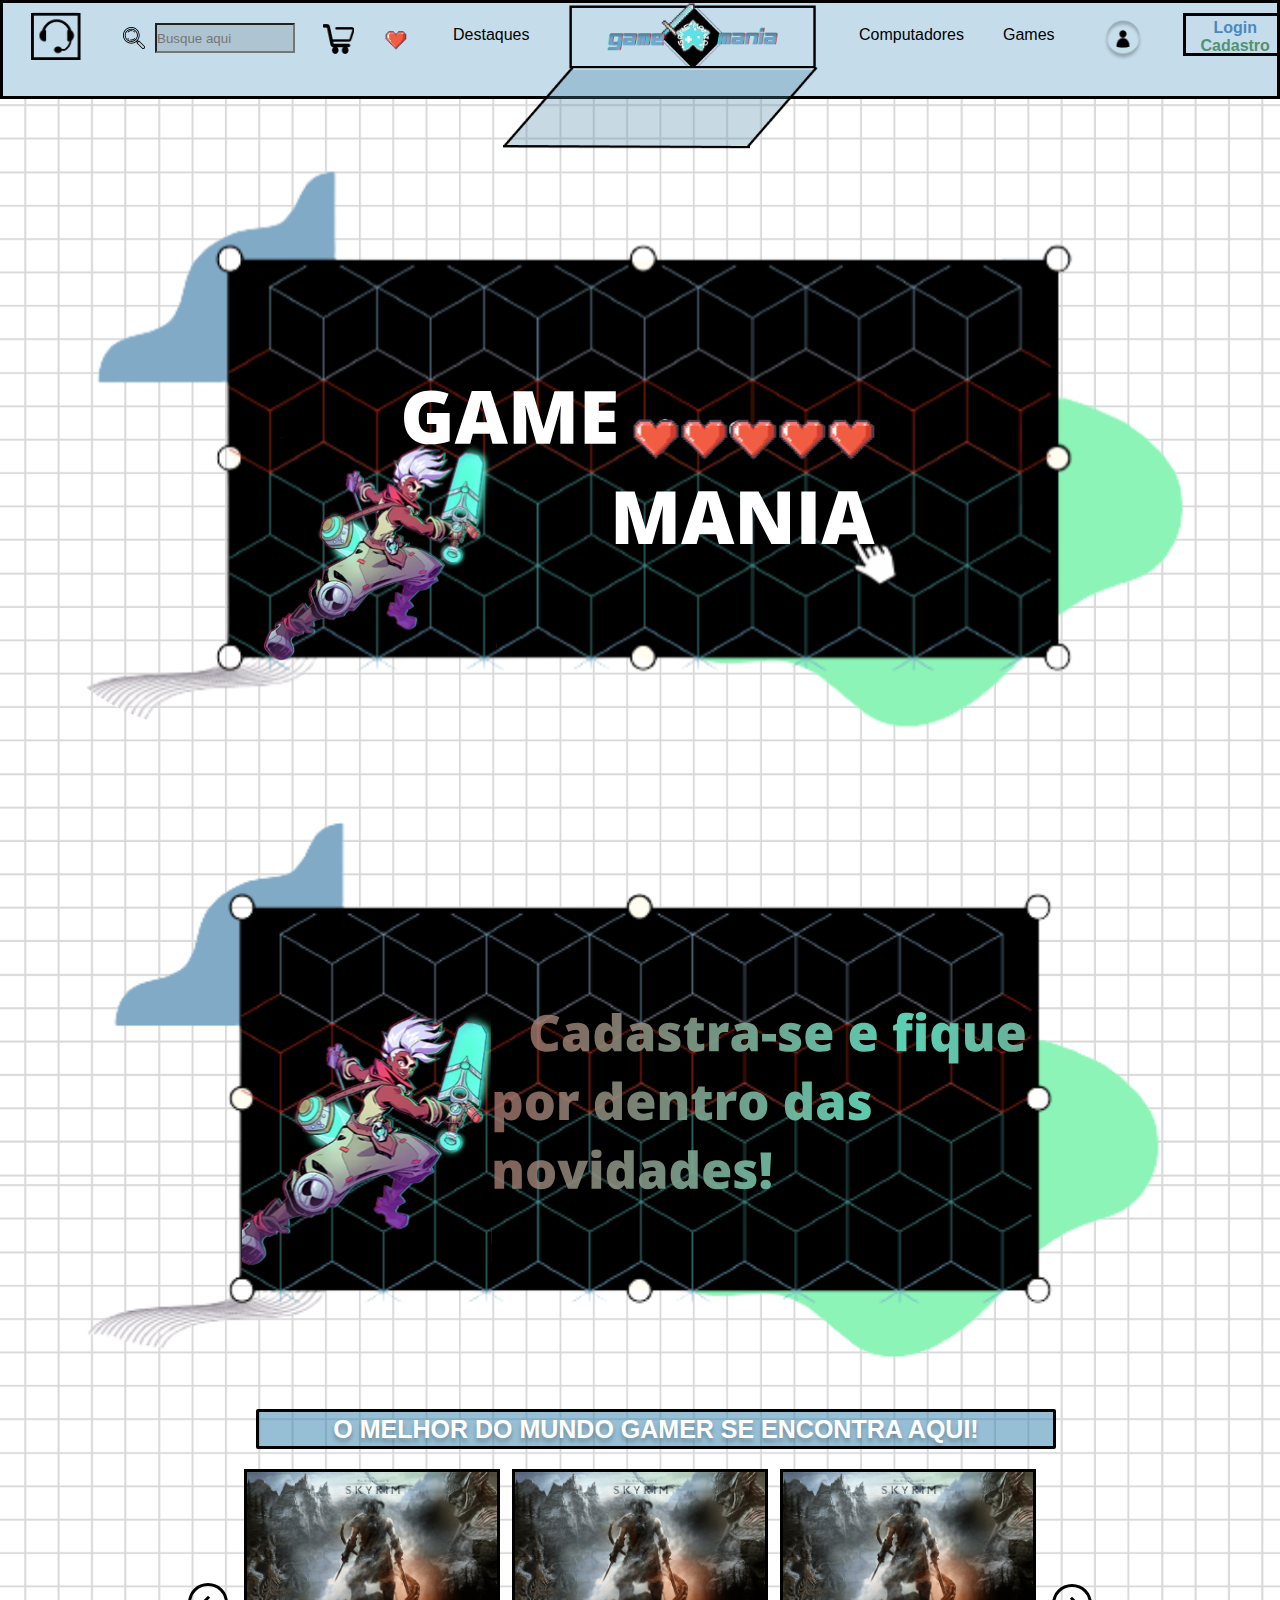
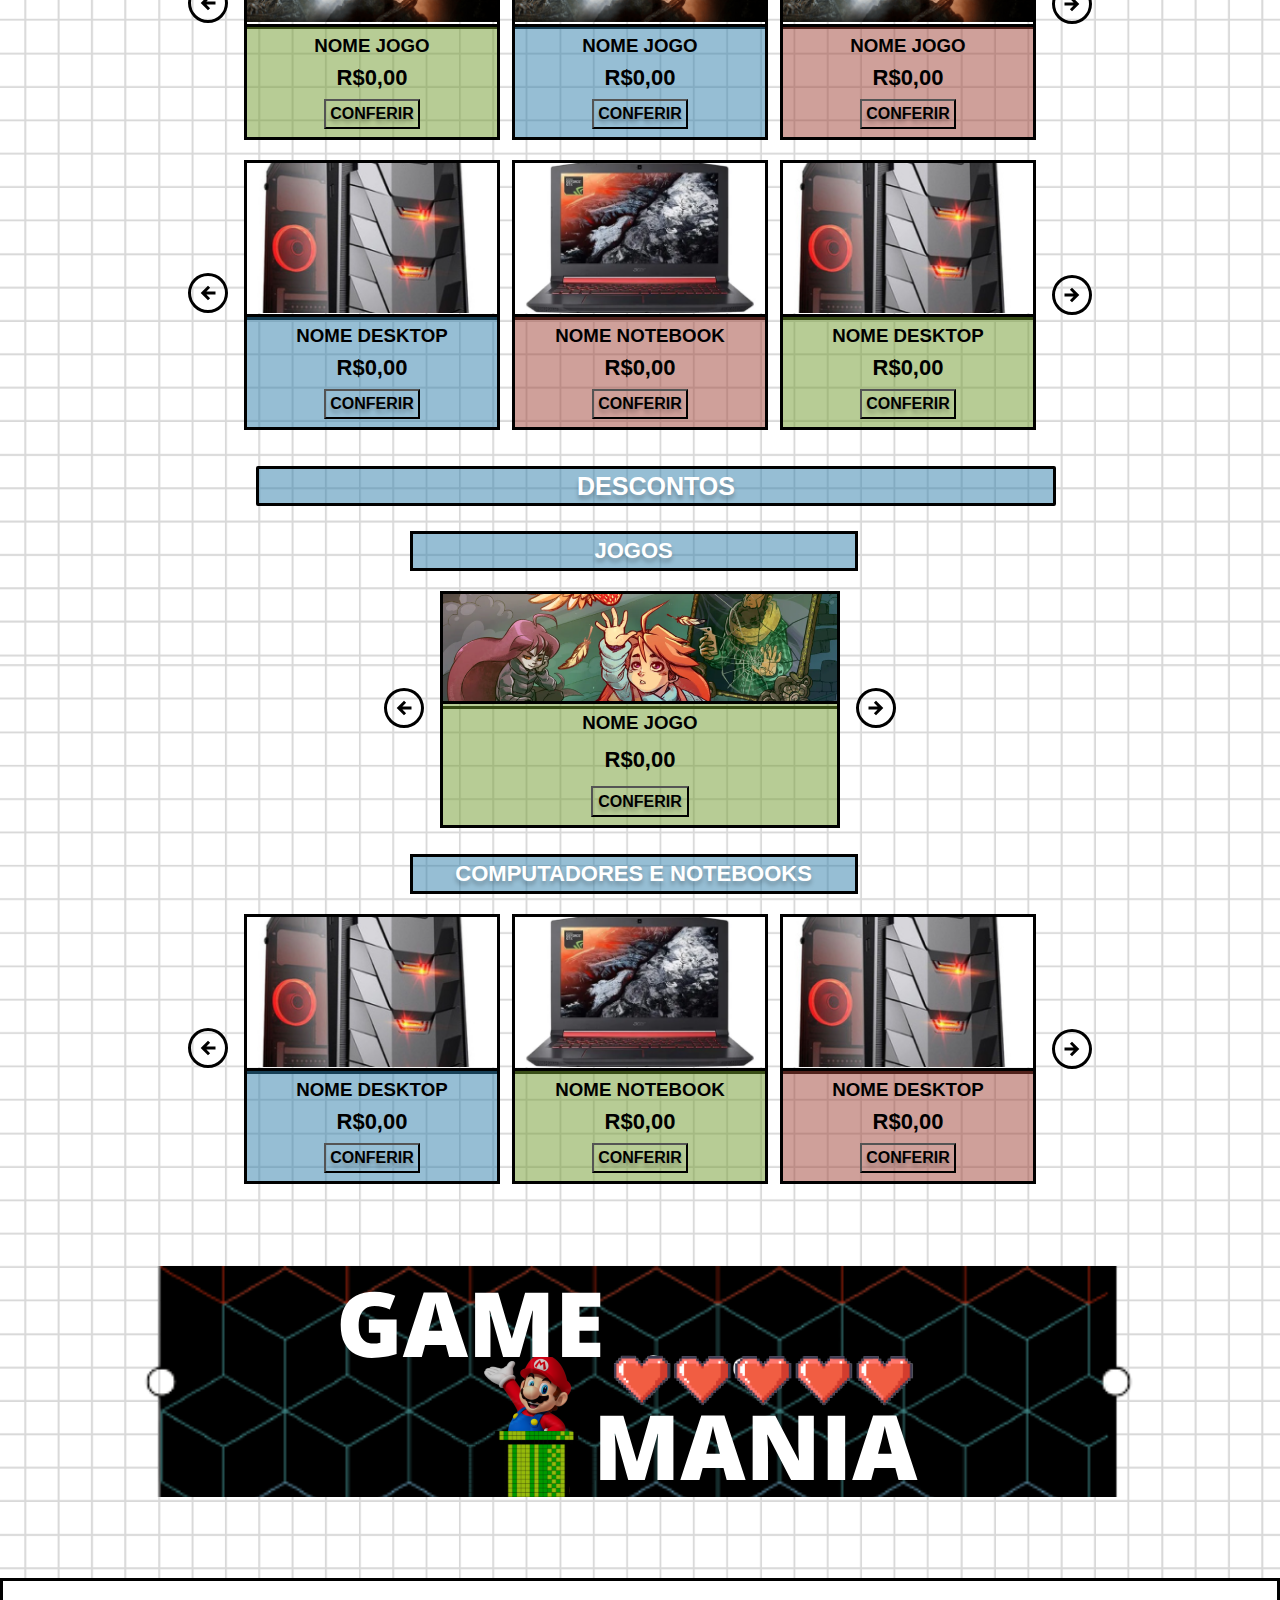
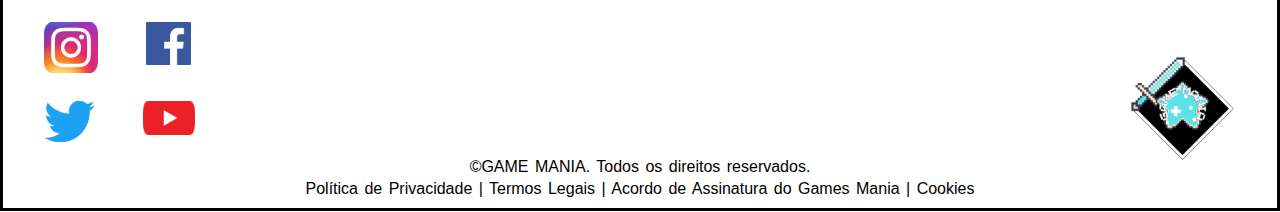
==== index.html @ b3fc3e53 "Update carrossel" ====
<!DOCTYPE html>
<html lang="pt-br">
<head>
    <meta charset="UTF-8">
    <meta name="viewport" content="width=device-width, initial-scale=1">
    <link href="https://cdn.jsdelivr.net/npm/bootstrap@5.2.0/dist/css/bootstrap.min.css" rel="stylesheet" 
    integrity="sha384-gH2yIJqKdNHPEq0n4Mqa/HGKIhSkIHeL5AyhkYV8i59U5AR6csBvApHHNl/vI1Bx" crossorigin="anonymous">
    <link rel="stylesheet" href="style.css">
    <link rel="icon" href="img/logomini.png" type="image/png">
    <title>Game Mania</title>
</head>
<body>

    <!-- Menu Start -->
    <nav class="menu-area">
        <ul class="menu">
            <li class="menu-item" id="menu-item">

                <!--SAC-->
                <a href="#sac"><img src="img/sac.png" alt="ícone do sac" id="sac-img"></a>
                 <!--SAC-->

                 <!-- PESQUISA -->
                 <img src="img/pesquisa.png" alt="Ícone de pesquisa: lupa" id="pesquisa-img">
                 <input type="search" name="pesquisa" placeholder="Busque aqui" id="pesquisa">
                 <!-- PESQUISA -->

                <!-- CARRINHO -->
                <a href="#carrinho"><img src="img/carrinho.png" alt="ícone de carrinho de compras" id="car-img"></a>
                <!-- CARRINHO -->

                <!-- FAVORITOS -->
                <a href="#favoritos"><img src="img/heart.png" alt="ícone de coração" id="fav-img"></a>
                <!-- FAVORITOS -->

                <!-- DESTAQUE -->
                <a href="#destaque" onclick="submenuToggle(0)" class="menu-item" id="destaque" style="right: 0;">Destaques</a>
                <ul class="menu submenu close">
                    <li class="menu-item submenu">
                        <a href="/#" class="menu-link">Mais vendidos</a>
                    </li>
                    <li class="menu-item">
                        <a href="/#" class="menu-link">Promoções</a>
                    </li>
                </ul>
                <!-- DESTAQUE -->

                <!-- LOGO -->
                <img src="img/logo2.png" alt="Logo da Game Mania" id="logo-img">
                <!-- LOGO -->

                <!-- COMPUTADORES -->
                <a href="#computadores" onclick="submenuToggle(1)" class="menu-item" id="computadores" style="right: 0;">Computadores</a>
                <ul class="menu submenu close">
                    <li class="menu-item submenu">
                        <a href="#desktops" class="menu-link">Desktops</a>
                    </li>
                    <li>
                        <a href="/#notebooks" class="menu-link">Notebooks</a>
                    </li>
                </ul>
                <!-- COMPUTADORES -->

                <!-- GAMES -->
                <a href="#games" id="games">Games</a>
                <!-- GAMES -->

                <!-- PERFIL -->
                <a href="#perfil"><img src="img/perfil.png" alt="Ícone do perfil" id="perfil-img"></a>
                <!-- PERFIL -->

                <!-- LOGIN/CADASTRO -->
                <span class="menu-link" id="login-cadastro">
                    <a href="login.html" class="menu-link" style="color: rgb(77, 135, 189); font-weight: bold; ">Login</a>
                    <br>
                    <a href="cadastro.html" class="menu-link" style="color: rgb(82, 145, 113); font-weight: bold;">Cadastro</a>
                </span>
                <!-- LOGIN/CADASTRO -->
            
             </li>
        </ul>
    </nav>
    <!-- Menu Ends -->

    <main>
        <!-- BANNER -->
        <div id="carouselExampleSlidesOnly" class="carousel slide" data-bs-ride="carousel" data-bs-interval="3000">
            <div class="carousel-inner">
              <div class="carousel-item active">
                <picture class="d-block w-100">
                    <source media="(max-width: 535px)" srcset="img/banner-s.svg" type="image/">
                    <source media="(max-width: 900px)" srcset="img/banner-m.svg" type="image/">
                    <img src="img/banner.svg" alt="" id="banner">
                </picture>
              </div>
              <div class="carousel-item">
                <picture class="d-block w-100">
                    <source media="(max-width: 900px)" srcset="img/banner2-m.svg" type="image/">
                    <img src="img/banner2.svg" alt="" id="banner">
                </picture>
              </div>
            </div>
          </div>     
        <!-- BANNER -->


        <!-- SLIDE DE PRODUTOS -->
        
            <!----- SLIDE GAMES ----->
        <section class="produtos">
                <h2 class="slide-produtos">O MELHOR DO MUNDO GAMER SE ENCONTRA AQUI!</h2>
            
            <div class="container-produtos">
                <button class="pre-btn container-produtos-item"><img src="img/arrow_left.svg" alt=""></button>
                
                <div class="card-produtos container-produtos-item">
                    <div class="img-produtos">
                        <img src="img/skyrim-game.png" alt="Capa do jogo skyrim"> 
                    </div>
                    <div class="info-produto" 
                    style="background-color: rgba(112, 154, 43, 0.5);">
                        <h3 class="nome-produto info-produto-item">NOME JOGO</h3>
                        <span class="preco info-produto-item">R$0,00</span>
                        <button class="conferir-btn info-produto-item">CONFERIR</button>
                    </div>
                </div>    
                <div class="card-produtos container-produtos-item">
                    <div class="img-produtos">
                        <img src="img/skyrim-game.png" alt="Capa do jogo skyrim"> 
                    </div>
                    <div class="info-produto" 
                    style="background-color: rgba(46, 125, 170, 0.5);">
                        <h3 class="nome-produto info-produto-item">NOME JOGO</h3>
                        <span class="preco info-produto-item">R$0,00</span>
                        <button class="conferir-btn info-produto-item">CONFERIR</button>
                    </div>
                </div>    
                <div class="card-produtos container-produtos-item">
                    <div class="img-produtos">
                        <img src="img/skyrim-game.png" alt="Capa do jogo skyrim"> 
                    </div>
                    <div class="info-produto" 
                    style="background-color: rgba(159, 66, 53, 0.5);">
                        <h3 class="nome-produto info-produto-item">NOME JOGO</h3>
                        <span class="preco info-produto-item">R$0,00</span>
                        <button class="conferir-btn info-produto-item">CONFERIR</button>
                    </div>
                </div>

                <button class="nxt-btn card-produtos container-produtos-item"><img src="img/arrow_right.svg" alt=""></button>
            </div>
            <!----- FIM SLIDE GAMES ----->


            <!----- SLIDE NOTE/PC ----->
            <div class="container-produtos">
                <button class="pre-btn container-produtos-item"><img src="img/arrow_left.svg" alt=""></button>

                <div class="card-produtos container-produtos-item">
                    <div class="img-produtos">
                        <img src="img/desktop-img.png" alt="Capa de um desktop"> 
                    </div>
                    <div class="info-produto" 
                    style="background-color: rgba(46, 125, 170, 0.5);">
                        <h3 class="nome-produto info-produto-item">NOME DESKTOP</h3>
                        <span class="preco info-produto-item">R$0,00</span>
                        <button class="conferir-btn info-produto-item">CONFERIR</button>
                    </div>
                </div>

                <div class="card-produtos container-produtos-item">
                    <div class="img-produtos">
                        <img src="img/notebook-img.png" alt="Notebook"> 
                    </div>
                    <div class="info-produto" 
                    style="background-color: rgba(159, 66, 53, 0.5);">
                        <h3 class="nome-produto info-produto-item">NOME NOTEBOOK</h3>
                        <span class="preco info-produto-item">R$0,00</span>
                        <button class="conferir-btn info-produto-item">CONFERIR</button>
                    </div>
                </div>

                <div class="card-produtos container-produtos-item">
                    <div class="img-produtos">
                        <img src="img/desktop-img.png" alt="Capa do jogo skyrim"> 
                    </div>
                    <div class="info-produto" 
                    style="background-color: rgba(112, 154, 43, 0.5);">
                        <h3 class="nome-produto info-produto-item">NOME DESKTOP</h3>
                        <span class="preco info-produto-item">R$0,00</span>
                        <button class="conferir-btn info-produto-item">CONFERIR</button>
                    </div>
                </div>

                <button class="nxt-btn card-produtos container-produtos-item"><img src="img/arrow_right.svg" alt=""></button>
            </div>
            <!----- FIM SLIDE NOTE/PC ----->
            
        </section>
        <!-- FIM SLIDE DE PRODUTOS -->


        <!----- SLIDE DESCONTOS ----->
        <BR></BR>
        
        <section class="descontos">
            <h2 class="slide-descontos">DESCONTOS</h2>
            <div class="titulo-desconto">
                <h4>JOGOS</h4>
            </div>
                        
        <!----- SLIDE DESCONTOS JOGOS ----->
            <div class="container-produtos">
                <button class="pre-btn container-produtos-item"><img src="img/arrow_left.svg" alt=""></button>

                <div class="card-produtos container-produtos-item">

                    <div class="img-produtos-descontos">
                        <img src="img/celeste-game.png" alt="Capa do jogo Celeste">
                    </div>

                    <div class="info-produto info-produto-descontos" style="background-color: rgba(112, 154, 43, 0.5);">
                        <h3 class="nome-produto info-produto-item info-produto-descontos">NOME JOGO</h3>
                        <span class="preco info-produto-item info-produto-descontos">R$0,00</span>
                        <button class="conferir-btn info-produto-item info-produto-descontos">CONFERIR</button>
                    </div>
                </div>
                <button class="nxt-btn container-produtos-item"><img src="img/arrow_right.svg" alt=""></button>
                </div>
        <!----- SLIDE DESCONTOS JOGOS ----->

        <!----- SLIDE DESCONTOS NOTE/PC----->
        <div class="titulo-desconto titulo-desconto-pc">
            <h4>COMPUTADORES E NOTEBOOKS</h4>
        </div>
                <div class="container-produtos">
                    <button class="pre-btn container-produtos-item"><img src="img/arrow_left.svg" alt=""></button>
                    
                    <div class="card-produtos container-produtos-item">
                        <div class="img-produtos">
                            <img src="img/desktop-img.png" alt="Capa de um desktop"> 
                        </div>
                        <div class="info-produto" 
                        style="background-color: rgba(46, 125, 170, 0.5);">
                            <h3 class="nome-produto info-produto-item">NOME DESKTOP</h3>
                            <span class="preco info-produto-item">R$0,00</span>
                            <button class="conferir-btn info-produto-item">CONFERIR</button>
                        </div>
                    </div>
    
                    <div class="card-produtos container-produtos-item">
                        <div class="img-produtos">
                            <img src="img/notebook-img.png" alt="Notebook"> 
                        </div>
                        <div class="info-produto" 
                        style="background-color: rgba(112, 154, 43, 0.5);">
                            <h3 class="nome-produto info-produto-item">NOME NOTEBOOK</h3>
                            <span class="preco info-produto-item">R$0,00</span>
                            <button class="conferir-btn info-produto-item">CONFERIR</button>
                        </div>
                    </div>
    
                    <div class="card-produtos container-produtos-item">
                        <div class="img-produtos">
                            <img src="img/desktop-img.png" alt="Capa do jogo skyrim"> 
                        </div>
                        <div class="info-produto" 
                        style="background-color: rgba(159, 66, 53, 0.5);">
                            <h3 class="nome-produto info-produto-item">NOME DESKTOP</h3>
                            <span class="preco info-produto-item">R$0,00</span>
                            <button class="conferir-btn info-produto-item">CONFERIR</button>
                        </div>
                    </div>
    
                    <button class="nxt-btn card-produtos container-produtos-item"><img src="img/arrow_right.svg" alt=""></button>
                </div>
        <!----- SLIDE DESCONTOS NOTE/PC----->
        </section>
        <!----- FIM SLIDE DESCONTOS ----->


    <!----- BANNER RODAPE ----->
        <div class="banner-rodape">
            <picture>
                <source media="(max-width: 535px)" srcset="img/banner-rodape-s.svg" type="image/">
                <source media="(max-width: 900px)" srcset="img/banner-rodape-m.svg" type="image/">
                <img src="img/banner-rodape.svg" alt="banner game mania">
            </picture>
        </div>
    <!----- FIM BANNER RODAPE ----->    
       
    <footer>
        <div class="icons-rodape">
            <a href="#"><img src="img/instagram-icon.svg" alt="logo instagram"></a>
            <a href="" id="icons-rodape-right"><img src="img/facebook-icon.svg" alt="logo twitter"></a>
        </div>

        <div class="icons-rodape">
            <a href="#"><img src="img/twitter-icon.svg" alt="logo instagram"></a>
            <a href="#" id="icons-rodape-right"><img src="img/youtube-icon.svg" alt="logo twitter"></a>
        </div>

        <div class="info-rodape-1">
                <p>©GAME MANIA. Todos os direitos reservados.</p>
        </div>

        <div class="info-rodape-2">
            <p>Política de Privacidade | Termos Legais  | Acordo de Assinatura do Games Mania | Cookies</p>
        </div>

        <div class="img-rodape">
            <img src="img/game-mania-icon.svg" alt="Logo da game mania" id="logo-game-mania">
        </div>
    </footer>

    </main>

    <script src="https://cdn.jsdelivr.net/npm/bootstrap@5.2.0/dist/js/bootstrap.bundle.min.js" 
    integrity="sha384-A3rJD856KowSb7dwlZdYEkO39Gagi7vIsF0jrRAoQmDKKtQBHUuLZ9AsSv4jD4Xa" crossorigin="anonymous"></script>
    <script src="index.js"></script>
</body>
</html>
---- style.css ----
*{
    margin: 0;
    padding: 0;
    box-sizing: border-box;
    list-style: none;
    text-decoration: none !important;
    font-family: Poppins, sans-serif !important;
    background-size: auto;  
}

body{
    margin-bottom: 1px;
}

/* MENU */

.menu-item{
    position: relative; /* posicionamento dos elementos relativos a cada submenu */
}

.menu-item > .submenu.close {
    display: none; /* submenu fechado */
}

.menu-item > .submenu.open {
    display: flex; /* submenu aberto */
    position: absolute; /* posiciona o menu aberto abaixo do item de menu relativo a ele */
}

.menu-area{
    border-style: solid;
    height: 11vh;
    background-color: rgba(197, 221, 235, 1);
}

/* SUBMENU */
.submenu{
    position: relative;
    display: flex;
    flex-direction: column;
    background-color: red;
}
/* FIM SUBMENU */


/* MENU */
#sac-img{
    position: absolute;
    width: 50px;
    height: 48px;
    left: 28px;
    top: 9px;
}

#pesquisa-img{
    position: absolute;
    width: 22px;
    height: 22px;
    left: 120px;
    top: 24px;
}

#pesquisa{
    position: absolute;
    width: 140px;
    height: 30px;
    left: 152px;
    top: 20px;
    background-color: rgba(0, 0, 0, 0.11);
}

#car-img{
    position: absolute;
    width: 31px;
    height: 36px;
    left: 320px;
    top: 18px;
}

#fav-img{
    position: absolute;
    width: 24px;
    height: 26px;
    left: 380px;
    top: 24px;
}

#destaque{
    position: absolute;
    width: 133px;
    height: 52px;
    left: 450px;
    top: 22px;

    font-family: 'Inter';
    font-style: normal;
    font-weight: 400;
    font-size: 16px;
    line-height: 19px;
    color: #000000;
}

#computadores{
    position: absolute;
    width: 148px;
    height: 51px;
    left: 856px;
    top: 22px;
    
    font-family: 'Inter';
    font-style: normal;
    font-weight: 400;
    font-size: 16px;
    line-height: 19px;
    color: #000000;
}

#games{
    position: absolute;
    width: 138.41px;
    height: 51px;
    left: 1000px;
    top: 22px;

    font-family: 'Inter';
    font-style: normal;
    font-weight: 400;
    font-size: 16px;
    line-height: 19px;
    color: #000000;
}

#logo-img{
    position: absolute;
    width: 315px;
    height: auto;
    left: 500px;
    top: -3px;
}

#perfil-img{
    position: absolute;
    width: 43px;
    height: 46px;
    left: 1100px;
    top: 12px;
}

#login-cadastro{
    position: absolute;
    width: 104.41px;
    height: 39px;
    left: 1180px;
    top: 10px;

    border-style: solid;
    padding-bottom: 2.7%;
    padding-top: 0.2%;

    font-family: 'Inter';
    font-style: normal;
    font-weight: 400;
    font-size: 16px;
    line-height: 18px;
    text-align: center;
}

.menu-link{
    color: black;
}
/* MENU */


main {
    background-image: url(img/backgroundPagina.png);
}

/* BANNER */
#banner{
    margin-top: 4%;
    height: 600px;
    width: 100%;
}
/* BANNER */

/* SLIDE DE PRODUTOS TÍTULO */
h2{
    background-color: rgba(46, 125, 170, 0.5);
    text-align: center;
    font-family: sans-serif;
    font-weight: 700;
    font-size: 25px;
    line-height: 34px;
    color: #FFFFFF;
    text-shadow: 0px 4px 4px rgba(0, 0, 0, 0.25);
    border-style: solid;
    border-color: #000000;
    border-radius: 2px;
    width: 800px;
    margin-left: 20%;
}
/* SLIDE DE PRODUTOS TÍTULO */

/* SLIDE DE PRODUTOS */

.preco{
    font-weight: bold;
    font-size: 22px;
}

.container-produtos{
    max-width: 1000px;
    display: flex;
    justify-content: center;
    align-items: center;
    margin: 0 auto;
    margin-top: 20px;
    flex-direction: row;
}

.card-produtos{
    background-color: transparent;
    display: flex;
    justify-content: center;
    flex-direction: column;
}

.img-produtos{
    margin-bottom: -2.3%;
    border-style: solid;
    border-color: #000000;
}

.img-produtos img{
    width:250px;
    height:150px;
    position: relative;
}

.container-produtos-item + .container-produtos-item{
    margin-left: 12px;
}

.info-produto{
    padding: .5rem;
    text-align: center;
    display: flex;
    justify-content: space-around;
    flex-direction: column;
    box-sizing: border-box;
    border-style: solid;
    border-color: #000000;
}

.info-produto-item + .info-produto-item{
    margin-top: 8px;
}

.conferir-btn{
    width: fit-content;
    align-self: center;
    padding: 4px;
}

.nxt-btn , .pre-btn{
    border: none;
    background-color: transparent;
    cursor: pointer;
}

.conferir-btn{
    border-color: #000000;
    cursor: pointer;
    background-color: transparent;
    text-shadow: 0px 4px 4px rgba(0, 0, 0, 0.25);
    font-size: 16px;
    font-weight: bold;
}
/* SLIDE DE PRODUTOS */


/* SLIDE DE DESCONTOS*/

h4{
    font-family: sans-serif;
    text-shadow: 0px 4px 4px rgb(0 0 0 / 25%);
    font-size: 22px;
    font-weight: bold;
    text-align: center;
}

.titulo-desconto{
    margin-top: 2%;
    margin-left: 32%;
    text-align: center;
    width: 35%;
    font-family: sans-serif;
    font-size: 22px;
    line-height: 34px;
    color: #FFFFFF;
    text-shadow: 0px 4px 4px rgb(0 0 0 / 25%);
    background-color: rgba(46, 125, 170, 0.5);
    border-style: solid;
    border-color: #000000;
}

.titulo-desconto-pc{
    margin-left: 32%;
}

.info-produto-item + .info-produto-descontos{
    padding: 0.3rem;
    text-align: center;
    display: flex;
    justify-content: space-around;
    flex-direction: column;
}

.img-produtos-descontos{
    margin-bottom: -2%;
    border-style: solid;
    border-color: #000000;
}
/* SLIDE DE DESCONTOS */

/* BANNER RODAPE */
.banner-rodape{
    display: flex;
    justify-content: center;
    margin-top: 6%;
    margin-bottom: 6%;
    cursor: pointer;
}
/* BANNER RODAPE */

/* ICONS RODAPE */
.icons-rodape{
    padding: 12px;
    display: flex;
    flex-direction: row;
}

#icons-rodape-right{
    margin-left: 4%;
}
/* ICONS RODAPE */

/* RODAPE */
footer{
    background-color: white;
    border-style: solid;
    padding: 2.3%;
}

.info-rodape-1{
    word-spacing: 2px;
    display: flex;
    justify-content: center;
}

.info-rodape-2{
    word-spacing: 2px;
    padding: 4px;
    display: flex;
    justify-content: center;
}

.img-rodape{
    margin-top: -13%;
    display: flex;
    justify-content: flex-end;
}
/* RODAPE */
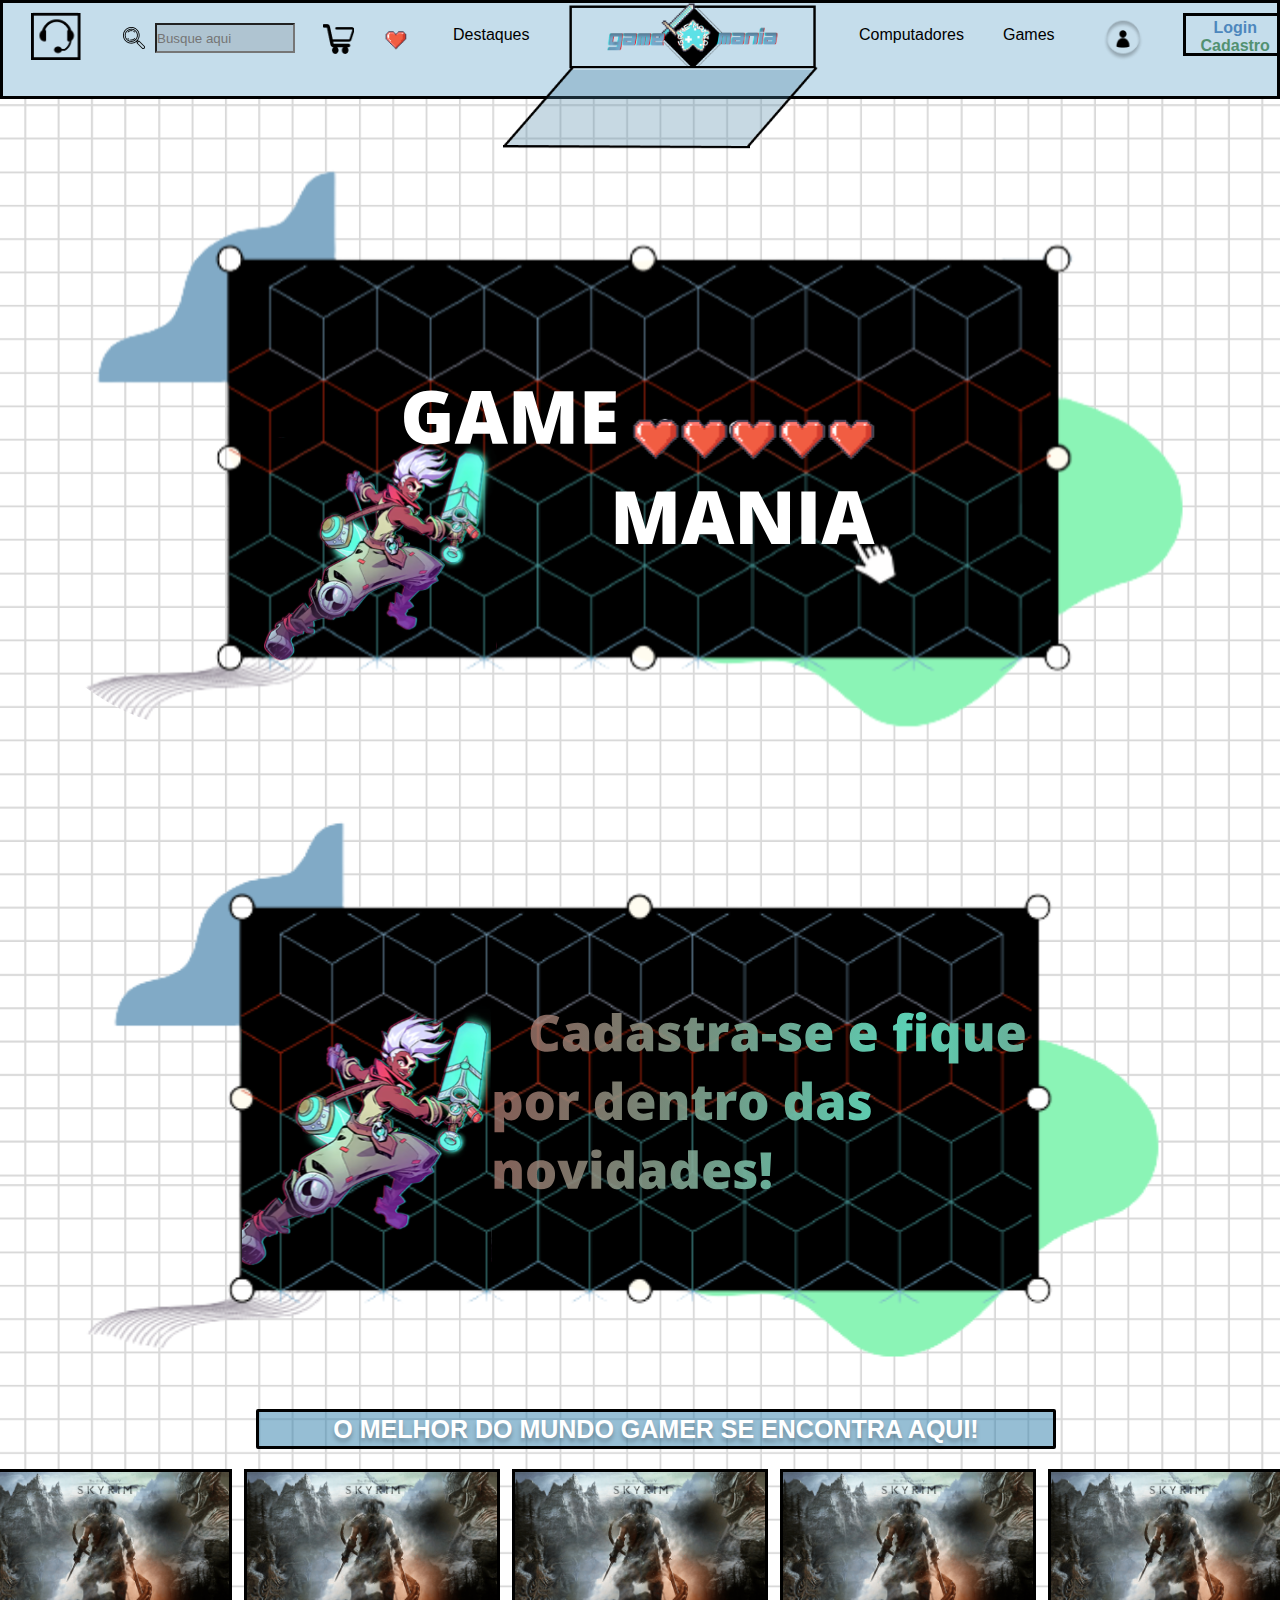
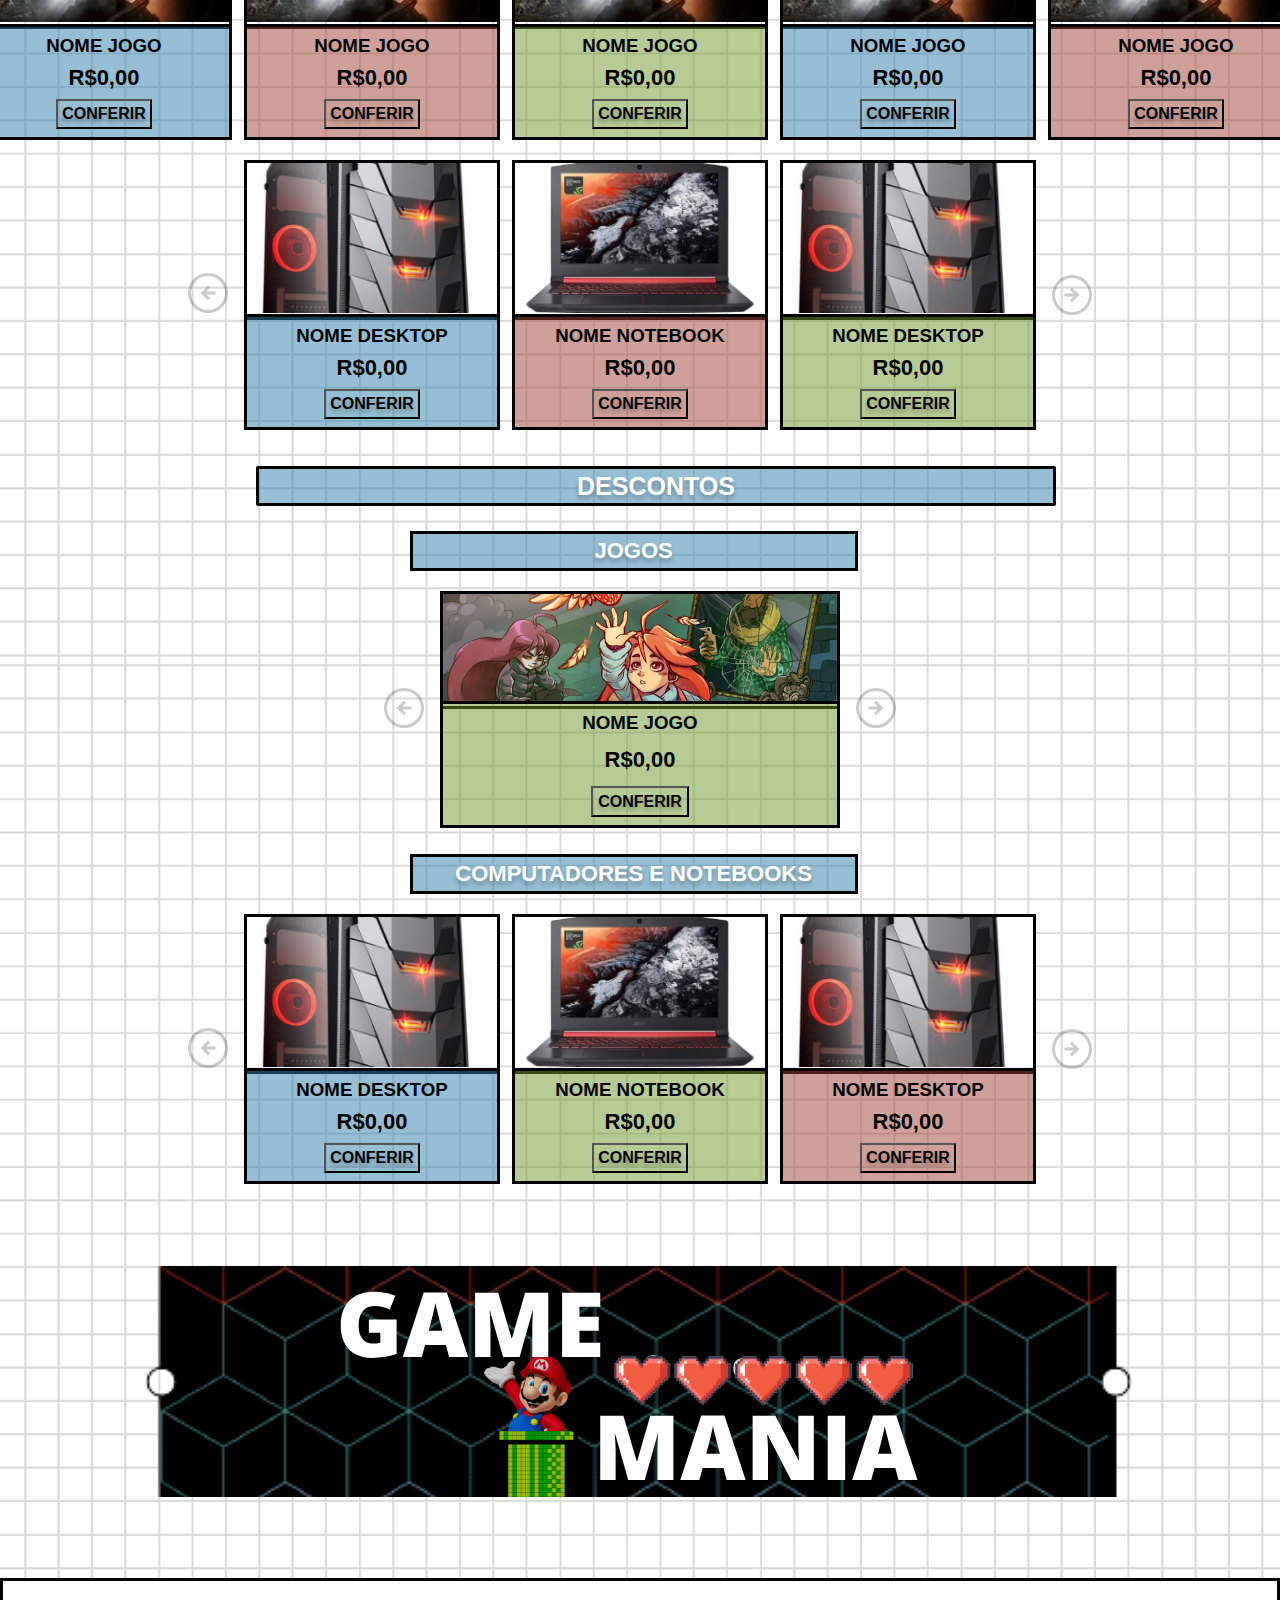
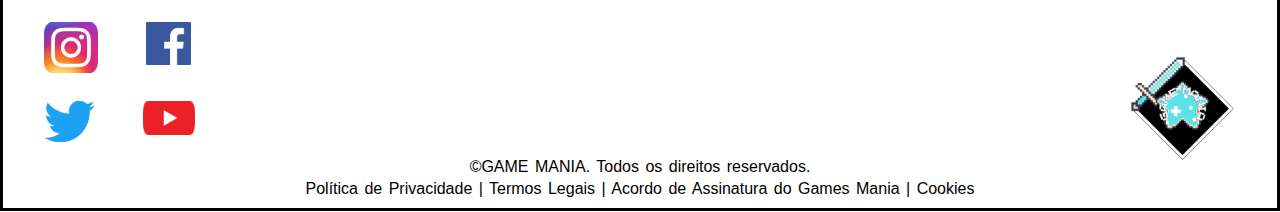
==== commit 89ffe877: "Update carrossel" ====
--- a/index.html
+++ b/index.html
@@ -107,9 +107,8 @@
         <!-- SLIDE DE PRODUTOS -->
         
             <!----- SLIDE GAMES ----->
-        <section class="produtos">
-                <h2 class="slide-produtos">O MELHOR DO MUNDO GAMER SE ENCONTRA AQUI!</h2>
-            
+        <h2 class="slide-produtos">O MELHOR DO MUNDO GAMER SE ENCONTRA AQUI!</h2>
+        <section class="produtos-games">            
             <div class="container-produtos">
                 <button class="pre-btn container-produtos-item"><img src="img/arrow_left.svg" alt=""></button>
                 
@@ -146,9 +145,54 @@
                         <button class="conferir-btn info-produto-item">CONFERIR</button>
                     </div>
                 </div>
+                <div class="card-produtos container-produtos-item">
+                    <div class="img-produtos">
+                        <img src="img/skyrim-game.png" alt="Capa do jogo skyrim"> 
+                    </div>
+                    <div class="info-produto" 
+                    style="background-color: rgba(112, 154, 43, 0.5);">
+                        <h3 class="nome-produto info-produto-item">NOME JOGO</h3>
+                        <span class="preco info-produto-item">R$0,00</span>
+                        <button class="conferir-btn info-produto-item">CONFERIR</button>
+                    </div>
+                </div>
+                <div class="card-produtos container-produtos-item">
+                    <div class="img-produtos">
+                        <img src="img/skyrim-game.png" alt="Capa do jogo skyrim"> 
+                    </div>
+                    <div class="info-produto" 
+                    style="background-color: rgba(46, 125, 170, 0.5);">
+                        <h3 class="nome-produto info-produto-item">NOME JOGO</h3>
+                        <span class="preco info-produto-item">R$0,00</span>
+                        <button class="conferir-btn info-produto-item">CONFERIR</button>
+                    </div>
+                </div>
+                <div class="card-produtos container-produtos-item">
+                    <div class="img-produtos">
+                        <img src="img/skyrim-game.png" alt="Capa do jogo skyrim"> 
+                    </div>
+                    <div class="info-produto" 
+                    style="background-color: rgba(159, 66, 53, 0.5);">
+                        <h3 class="nome-produto info-produto-item">NOME JOGO</h3>
+                        <span class="preco info-produto-item">R$0,00</span>
+                        <button class="conferir-btn info-produto-item">CONFERIR</button>
+                    </div>
+                </div>
+                <div class="card-produtos container-produtos-item">
+                    <div class="img-produtos">
+                        <img src="img/skyrim-game.png" alt="Capa do jogo skyrim"> 
+                    </div>
+                    <div class="info-produto" 
+                    style="background-color: rgba(112, 154, 43, 0.5);">
+                        <h3 class="nome-produto info-produto-item">NOME JOGO</h3>
+                        <span class="preco info-produto-item">R$0,00</span>
+                        <button class="conferir-btn info-produto-item">CONFERIR</button>
+                    </div>
+                </div>    
 
                 <button class="nxt-btn card-produtos container-produtos-item"><img src="img/arrow_right.svg" alt=""></button>
             </div>
+        </section>
             <!----- FIM SLIDE GAMES ----->
 
 
@@ -196,7 +240,6 @@
             </div>
             <!----- FIM SLIDE NOTE/PC ----->
             
-        </section>
         <!-- FIM SLIDE DE PRODUTOS -->
 
 
--- a/style.css
+++ b/style.css
@@ -235,6 +235,7 @@
     width:250px;
     height:150px;
     position: relative;
+    overflow: hidden;
 }
 
 .container-produtos-item + .container-produtos-item{
@@ -263,11 +264,17 @@
 }
 
 .nxt-btn , .pre-btn{
+    opacity: 0.2;
     border: none;
     background-color: transparent;
     cursor: pointer;
 }
 
+.nxt-btn:hover , 
+.pre-btn:hover{
+    opacity: 1;
+}
+
 .conferir-btn{
     border-color: #000000;
     cursor: pointer;
@@ -276,6 +283,22 @@
     font-size: 16px;
     font-weight: bold;
 }
+
+.produtos-games{
+    width: 100%;
+    margin: 0 auto;
+    display: flex;
+    justify-content: flex-start;
+    align-items: center;
+    flex-wrap: nowrap;
+    overflow-x: auto;
+    scroll-behavior: smooth;
+}
+
+.produtos-games::-webkit-scrollbar{
+    display: none;
+}
+
 /* SLIDE DE PRODUTOS */
 
 
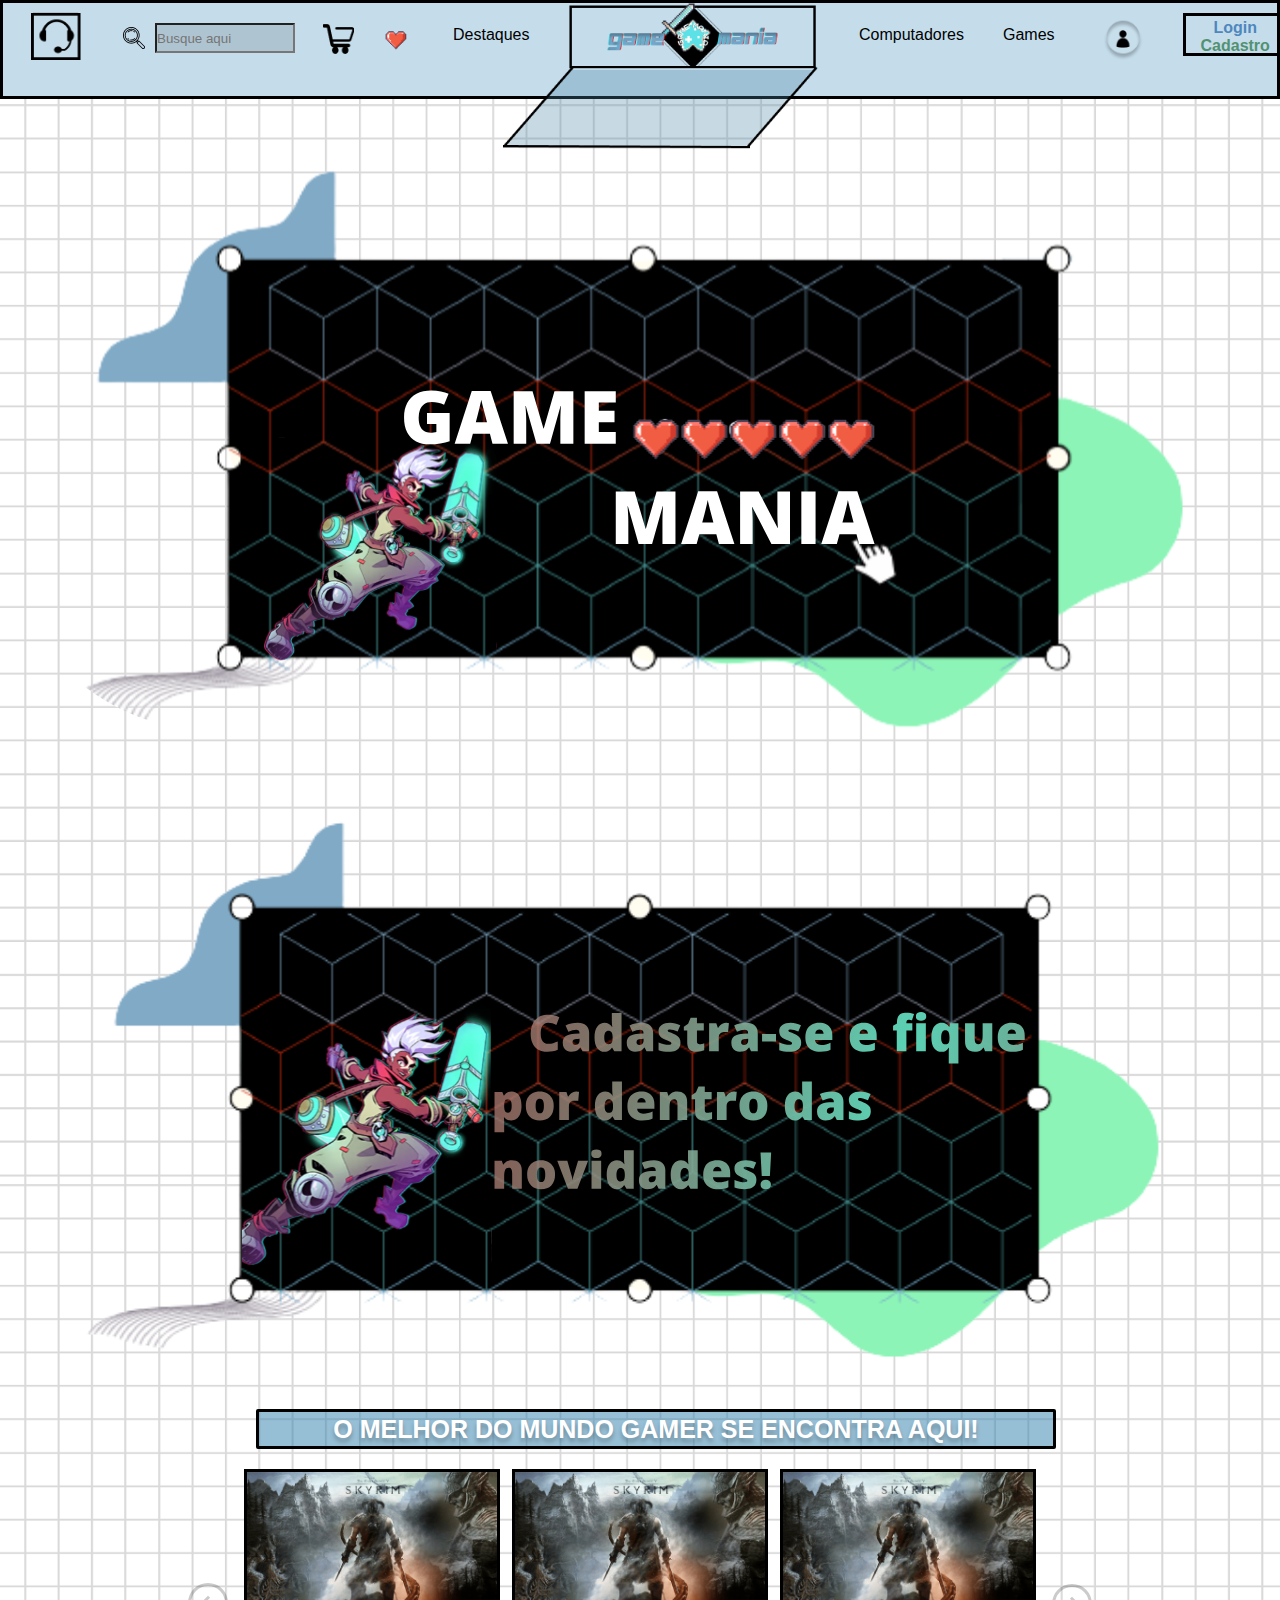
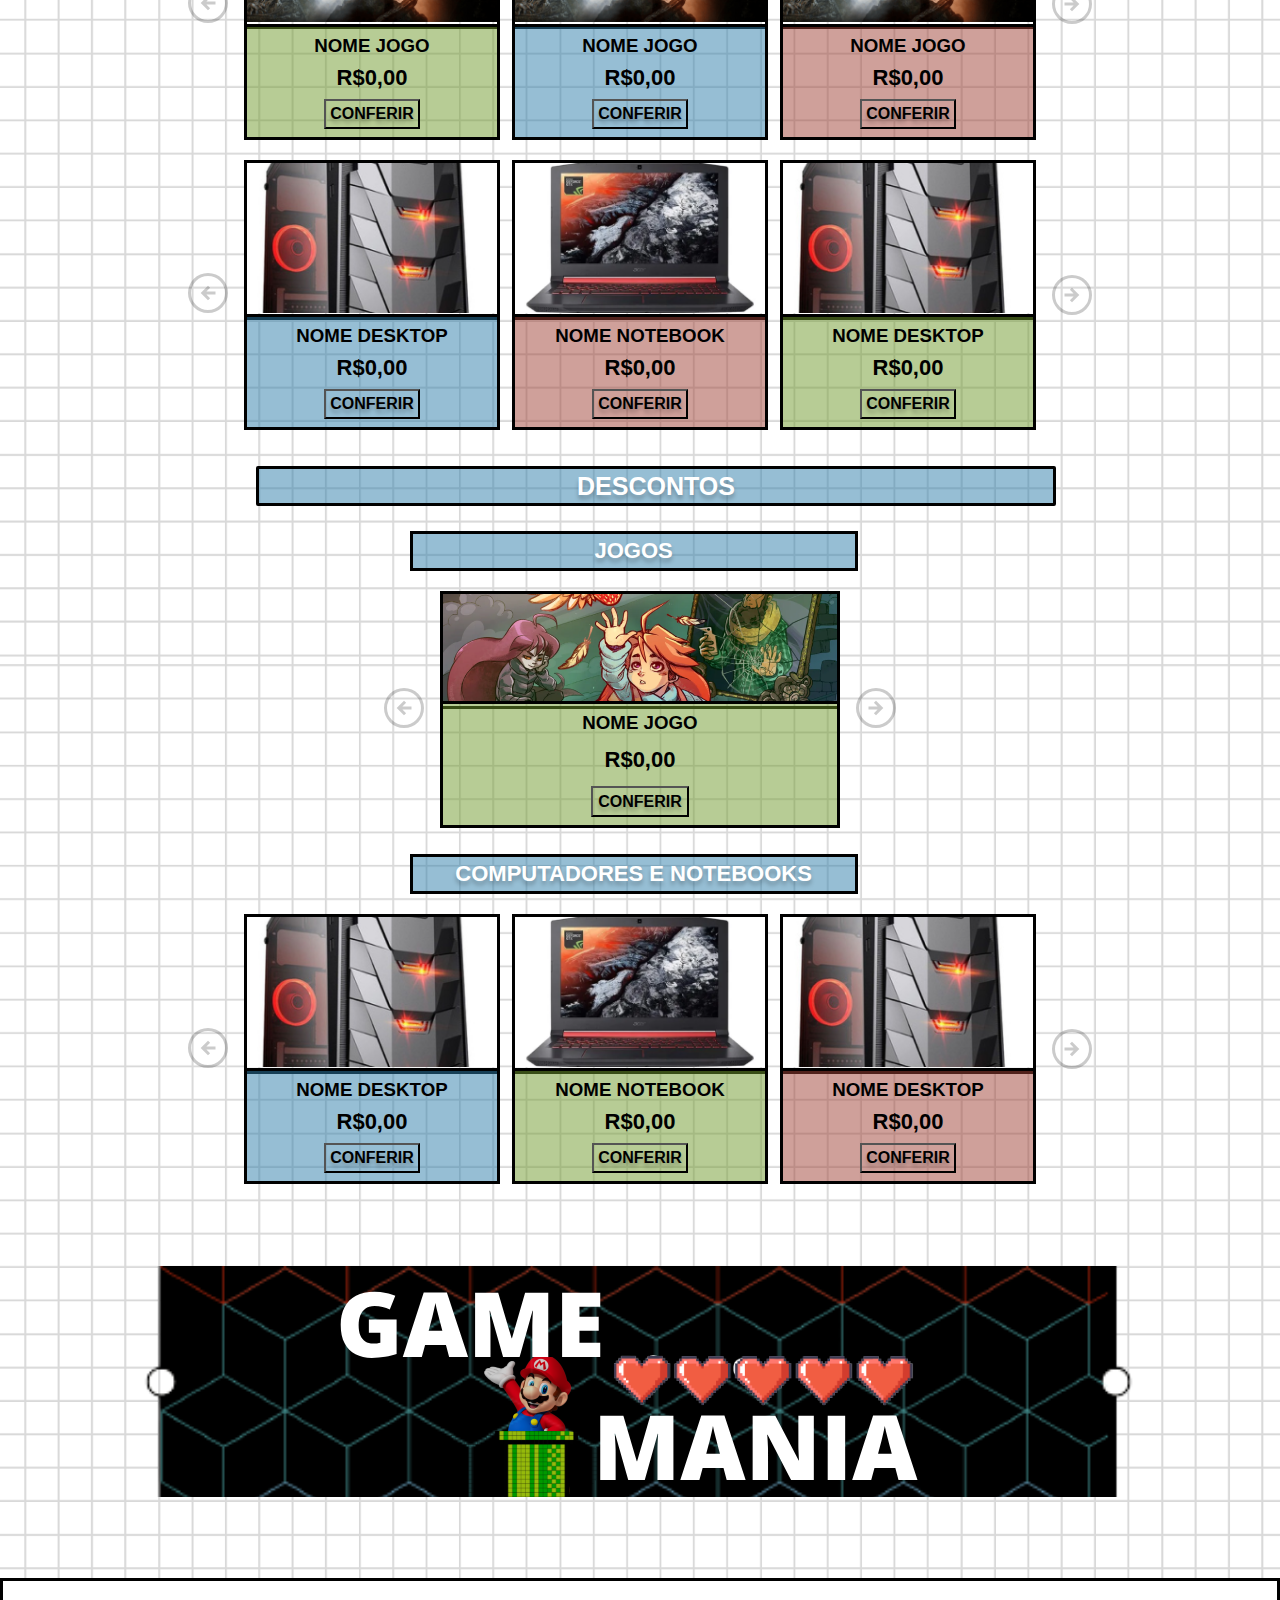
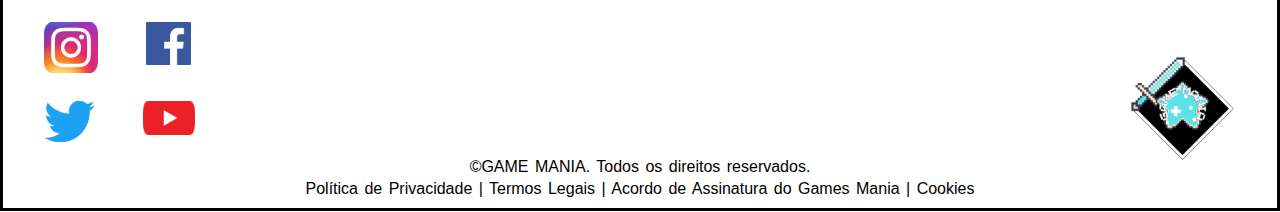
==== commit 0cc82c64: "Update container" ====
--- a/index.html
+++ b/index.html
@@ -108,7 +108,7 @@
         
             <!----- SLIDE GAMES ----->
         <h2 class="slide-produtos">O MELHOR DO MUNDO GAMER SE ENCONTRA AQUI!</h2>
-        <section class="produtos-games">            
+        <section class="produtos-games">   
             <div class="container-produtos">
                 <button class="pre-btn container-produtos-item"><img src="img/arrow_left.svg" alt=""></button>
                 
@@ -145,7 +145,7 @@
                         <button class="conferir-btn info-produto-item">CONFERIR</button>
                     </div>
                 </div>
-                <div class="card-produtos container-produtos-item">
+                <!-- <div class="card-produtos container-produtos-item">
                     <div class="img-produtos">
                         <img src="img/skyrim-game.png" alt="Capa do jogo skyrim"> 
                     </div>
@@ -188,7 +188,7 @@
                         <span class="preco info-produto-item">R$0,00</span>
                         <button class="conferir-btn info-produto-item">CONFERIR</button>
                     </div>
-                </div>    
+                </div>     -->
 
                 <button class="nxt-btn card-produtos container-produtos-item"><img src="img/arrow_right.svg" alt=""></button>
             </div>
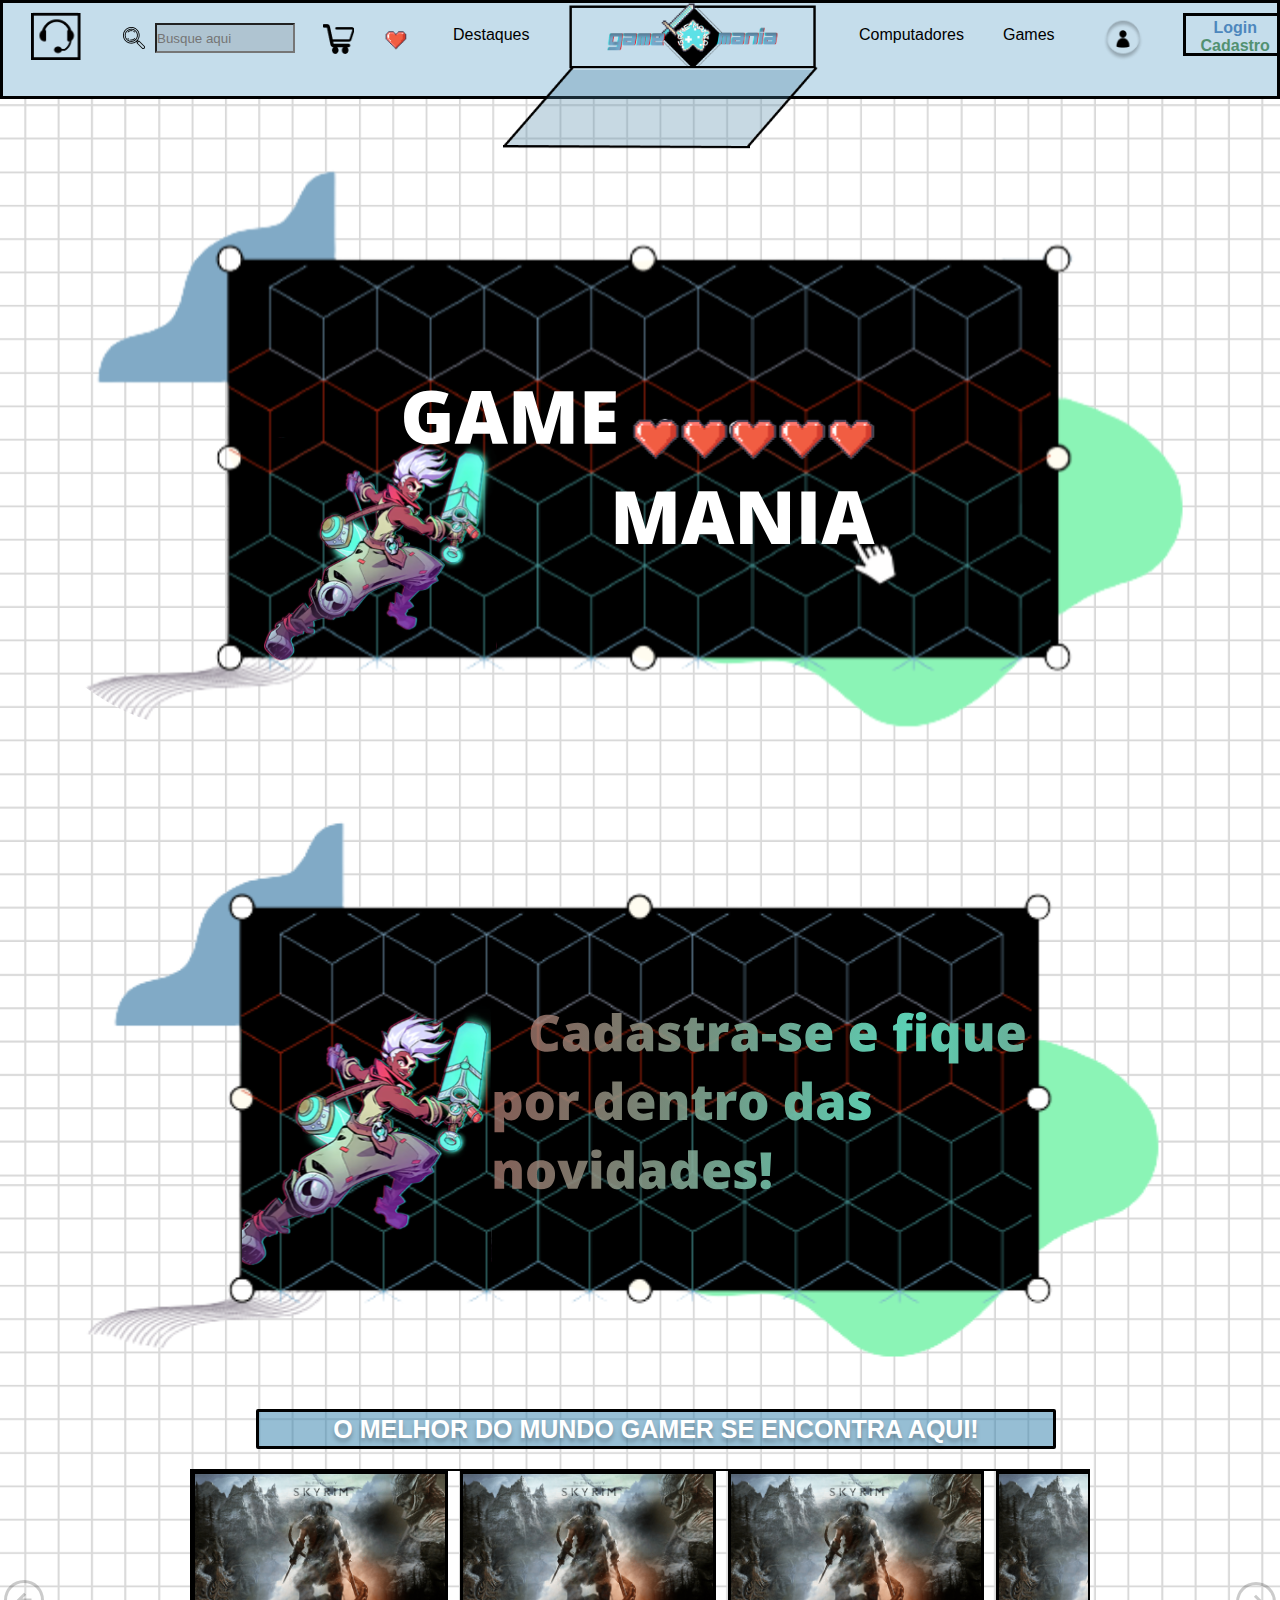
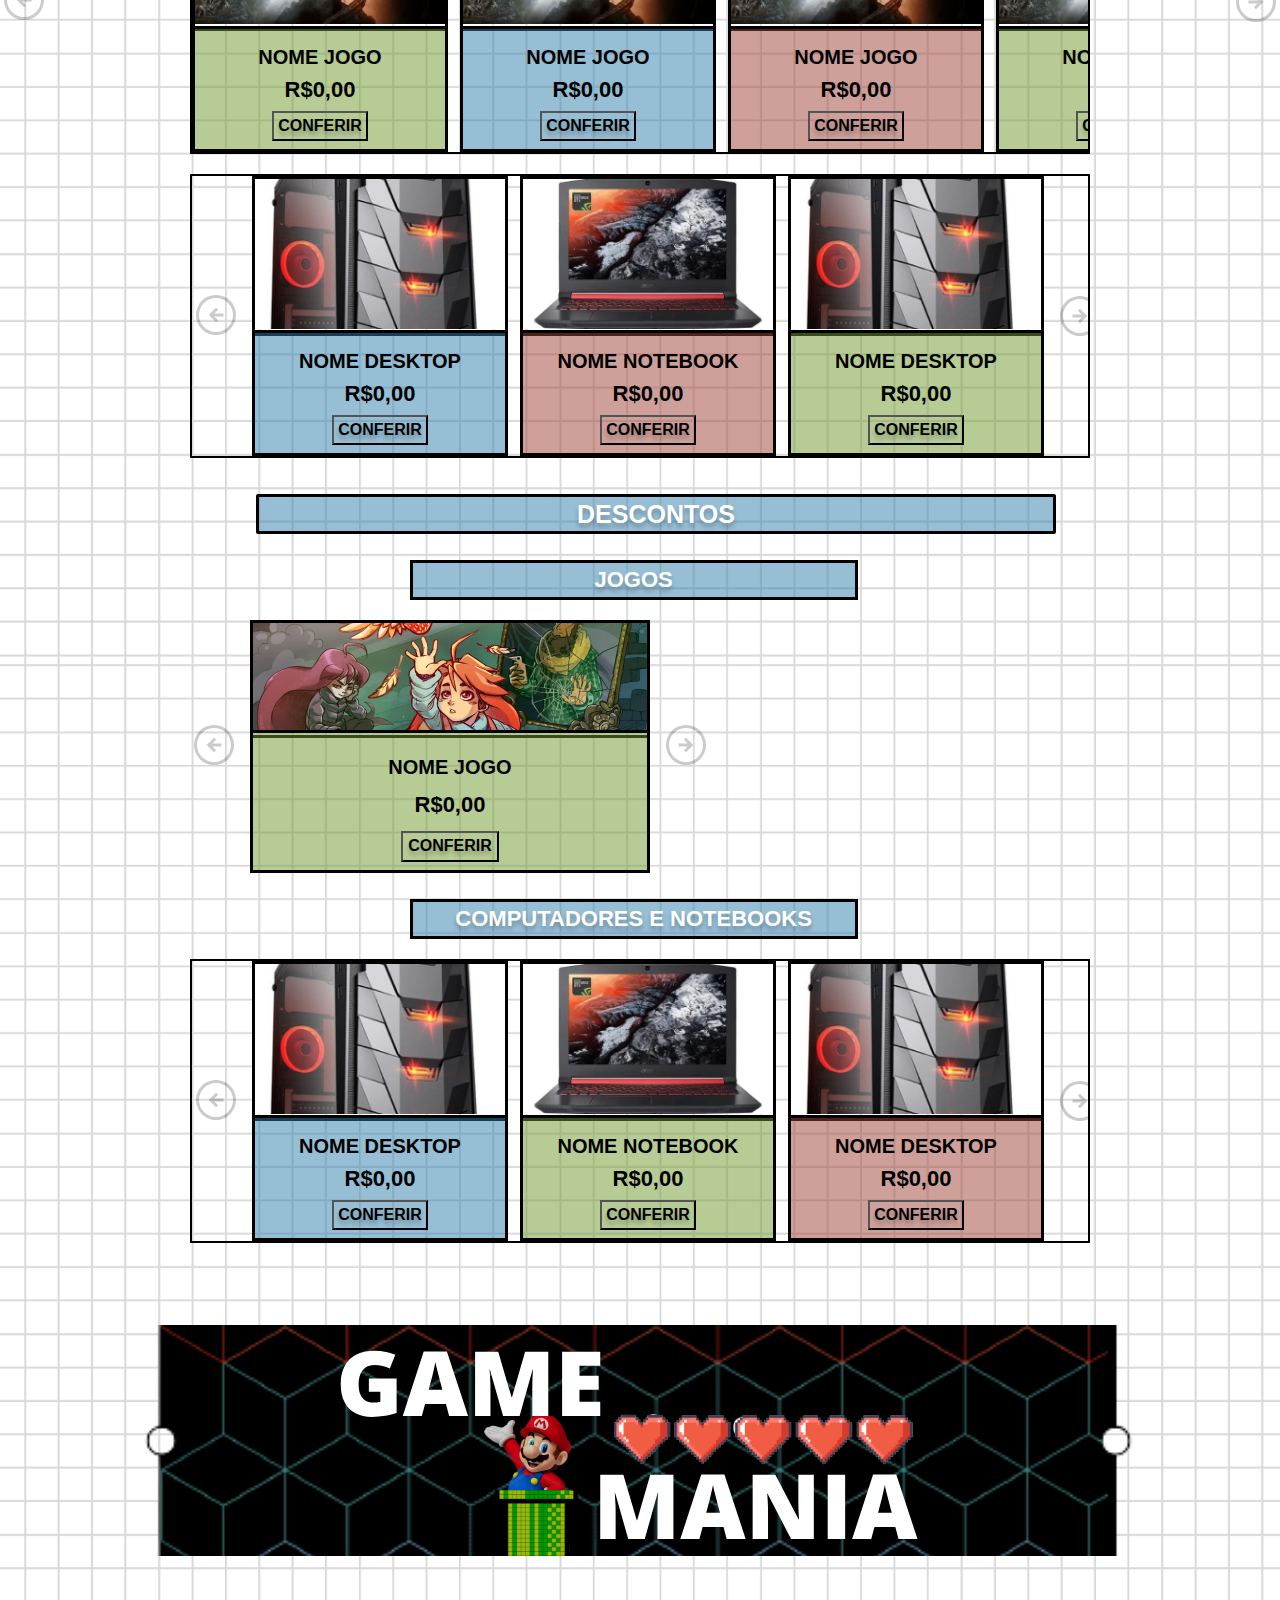
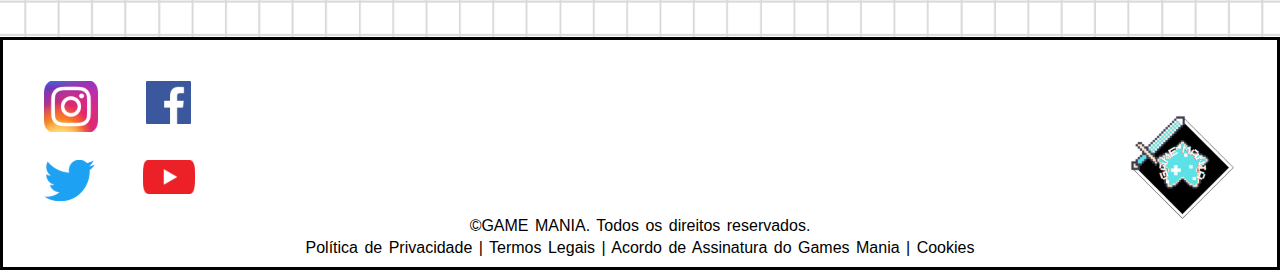
==== commit 9d5a9553: "Update Carrossel" ====
--- a/index.html
+++ b/index.html
@@ -109,9 +109,10 @@
             <!----- SLIDE GAMES ----->
         <h2 class="slide-produtos">O MELHOR DO MUNDO GAMER SE ENCONTRA AQUI!</h2>
         <section class="produtos-games">   
-            <div class="container-produtos">
-                <button class="pre-btn container-produtos-item"><img src="img/arrow_left.svg" alt=""></button>
-                
+
+            <button class="pre-btn container-produtos-item"><img src="img/arrow_left.svg" alt=""></button>
+
+            <div class="container-produtos">                
                 <div class="card-produtos container-produtos-item">
                     <div class="img-produtos">
                         <img src="img/skyrim-game.png" alt="Capa do jogo skyrim"> 
@@ -145,7 +146,7 @@
                         <button class="conferir-btn info-produto-item">CONFERIR</button>
                     </div>
                 </div>
-                <!-- <div class="card-produtos container-produtos-item">
+                <div class="card-produtos container-produtos-item">
                     <div class="img-produtos">
                         <img src="img/skyrim-game.png" alt="Capa do jogo skyrim"> 
                     </div>
@@ -188,10 +189,31 @@
                         <span class="preco info-produto-item">R$0,00</span>
                         <button class="conferir-btn info-produto-item">CONFERIR</button>
                     </div>
-                </div>     -->
-
-                <button class="nxt-btn card-produtos container-produtos-item"><img src="img/arrow_right.svg" alt=""></button>
+                </div>
+                <div class="card-produtos container-produtos-item">
+                    <div class="img-produtos">
+                        <img src="img/skyrim-game.png" alt="Capa do jogo skyrim"> 
+                    </div>
+                    <div class="info-produto" 
+                    style="background-color: rgba(46, 125, 170, 0.5);">
+                        <h3 class="nome-produto info-produto-item">NOME JOGO</h3>
+                        <span class="preco info-produto-item">R$0,00</span>
+                        <button class="conferir-btn info-produto-item">CONFERIR</button>
+                    </div>
+                </div>
+                <div class="card-produtos container-produtos-item">
+                    <div class="img-produtos">
+                        <img src="img/skyrim-game.png" alt="Capa do jogo skyrim"> 
+                    </div>
+                    <div class="info-produto" 
+                    style="background-color: rgba(159, 66, 53, 0.5);">
+                        <h3 class="nome-produto info-produto-item">NOME JOGO</h3>
+                        <span class="preco info-produto-item">R$0,00</span>
+                        <button class="conferir-btn info-produto-item">CONFERIR</button>
+                    </div>
+                </div>  
             </div>
+            <button class="nxt-btn card-produtos container-produtos-item"><img src="img/arrow_right.svg" alt=""></button>
         </section>
             <!----- FIM SLIDE GAMES ----->
 
@@ -253,12 +275,12 @@
             </div>
                         
         <!----- SLIDE DESCONTOS JOGOS ----->
-            <div class="container-produtos">
+            <div class="container-produtos container-descontos">
                 <button class="pre-btn container-produtos-item"><img src="img/arrow_left.svg" alt=""></button>
 
                 <div class="card-produtos container-produtos-item">
 
-                    <div class="img-produtos-descontos">
+                    <div class="img-produtos-descontos desconto-jogos">
                         <img src="img/celeste-game.png" alt="Capa do jogo Celeste">
                     </div>
 
--- a/style.css
+++ b/style.css
@@ -203,19 +203,30 @@
 
 /* SLIDE DE PRODUTOS */
 
+h3{
+    font-size: 20px;
+    font-weight: bold;
+    margin-top: 4%;
+}
+
 .preco{
     font-weight: bold;
     font-size: 22px;
 }
 
 .container-produtos{
-    max-width: 1000px;
-    display: flex;
-    justify-content: center;
+    max-width: 900px;
+    display: flex;
     align-items: center;
     margin: 0 auto;
+    border-style: solid;
+    border-width: 2px;
     margin-top: 20px;
     flex-direction: row;
+    overflow: hidden;
+}
+.container-descontos{
+    border: none;
 }
 
 .card-produtos{
@@ -235,7 +246,6 @@
     width:250px;
     height:150px;
     position: relative;
-    overflow: hidden;
 }
 
 .container-produtos-item + .container-produtos-item{
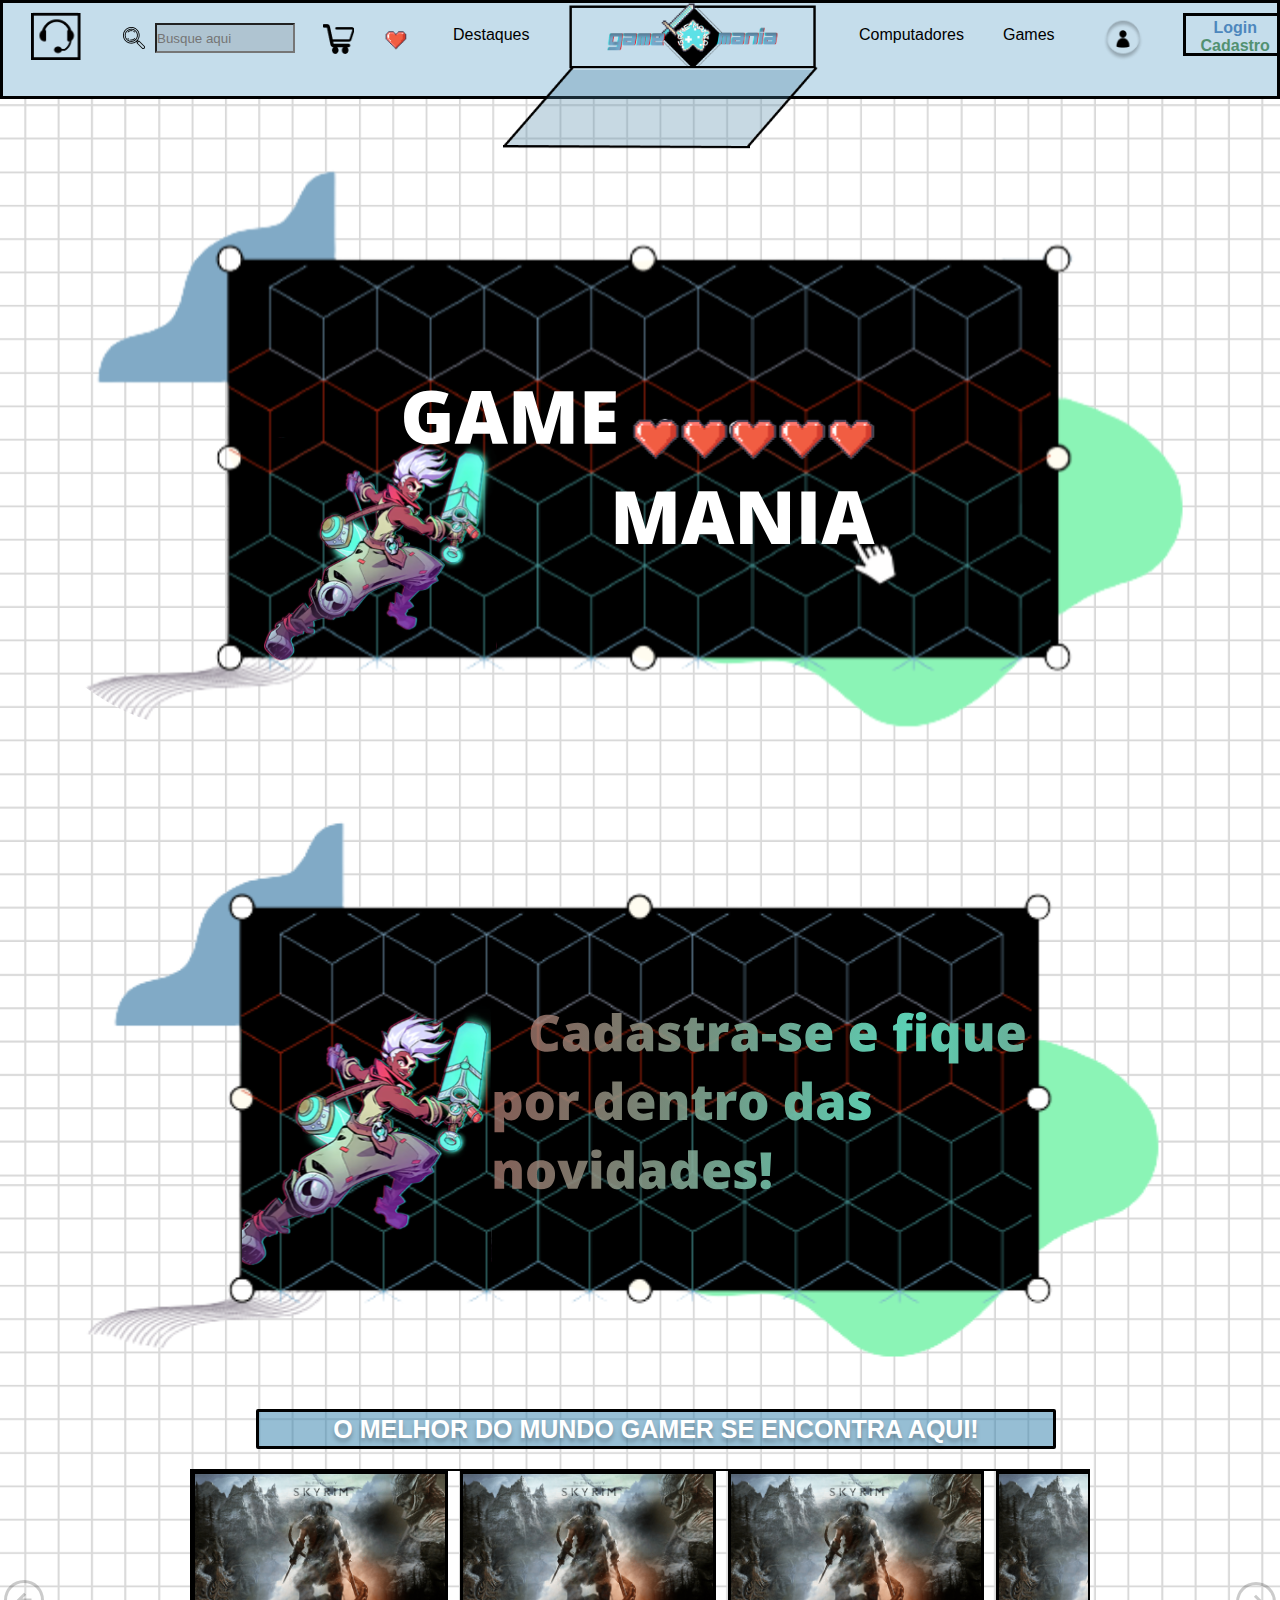
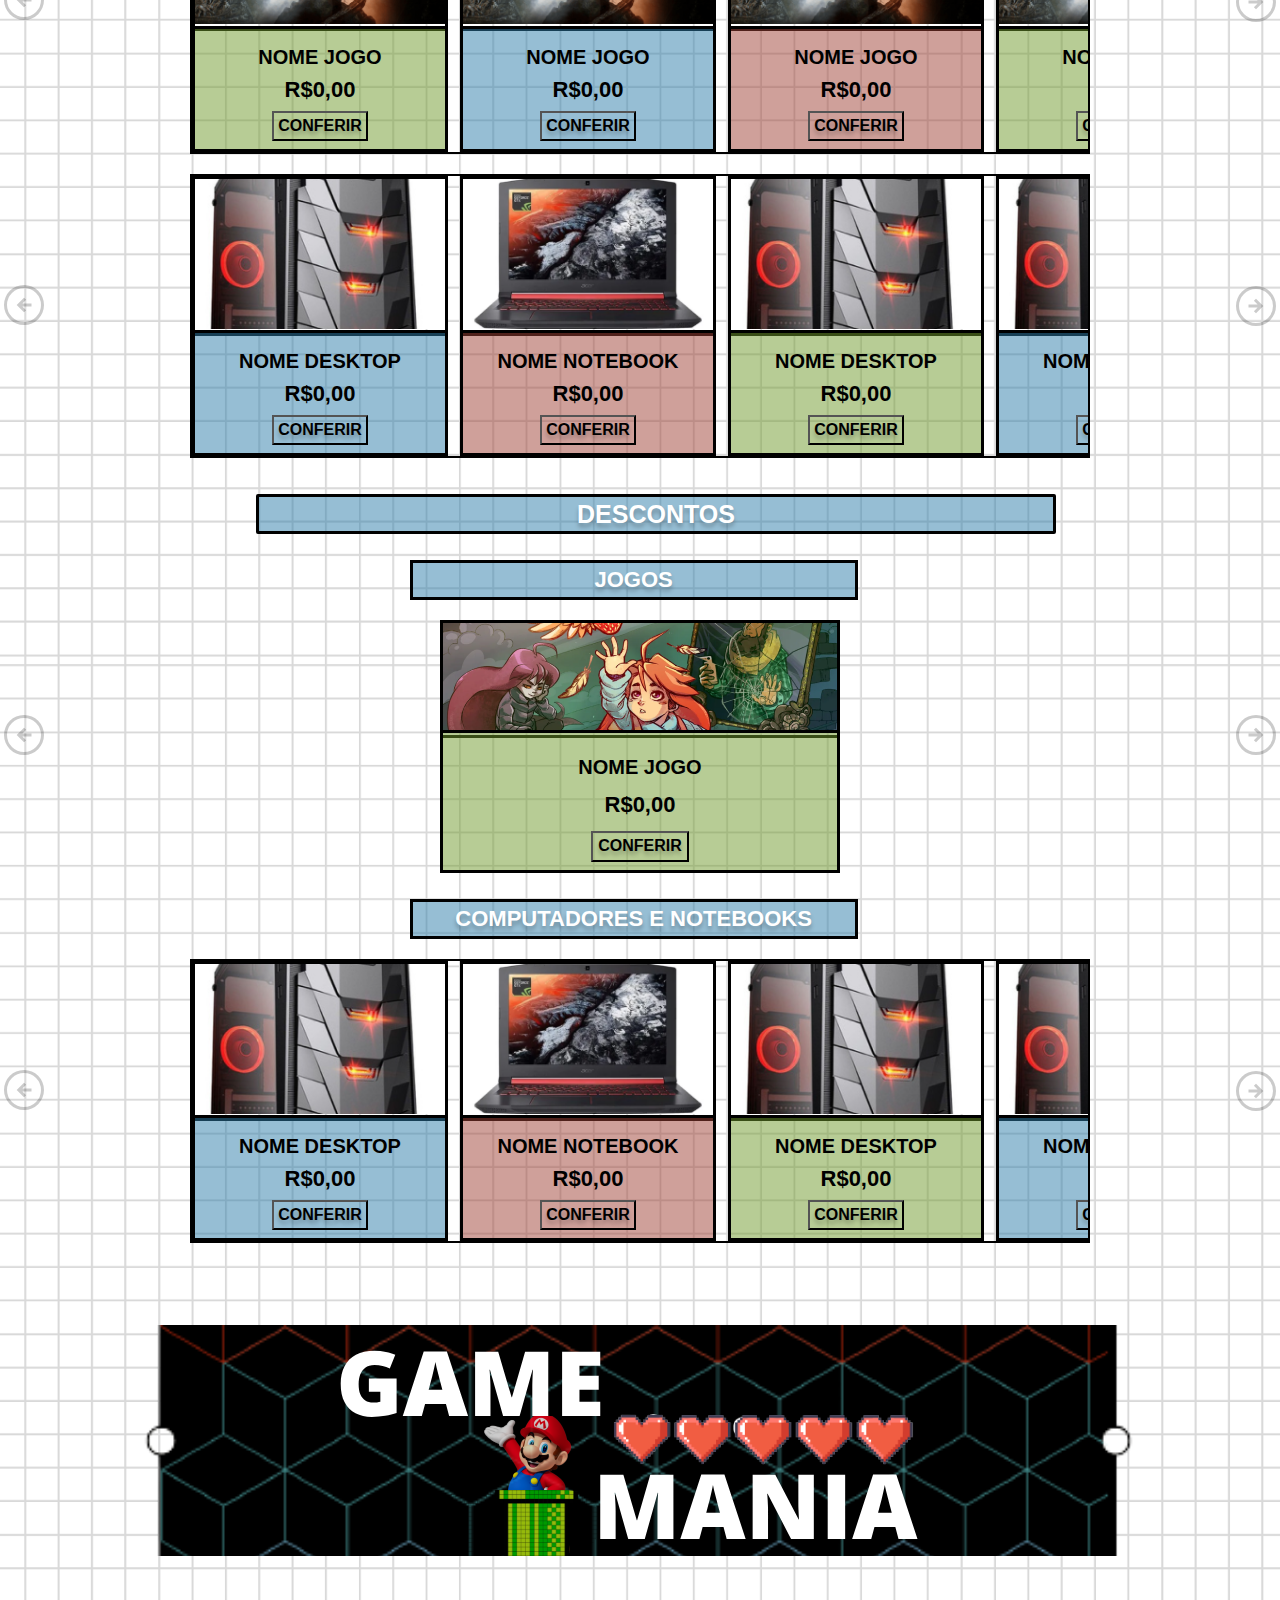
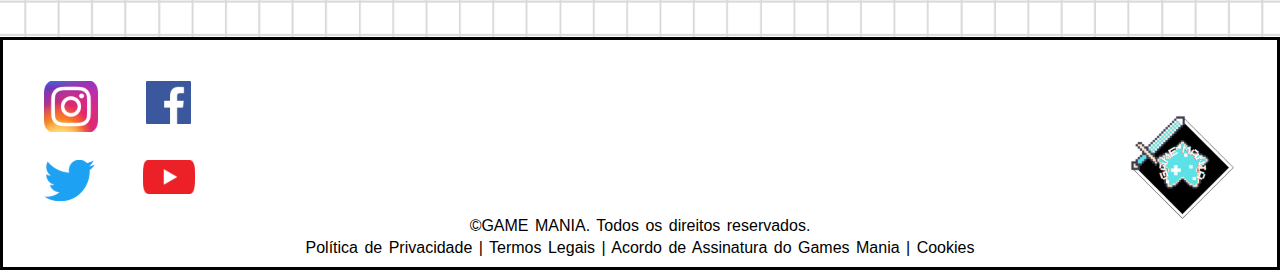
==== commit 44a009a2: "Update Carrossel" ====
--- a/index.html
+++ b/index.html
@@ -211,7 +211,41 @@
                         <span class="preco info-produto-item">R$0,00</span>
                         <button class="conferir-btn info-produto-item">CONFERIR</button>
                     </div>
-                </div>  
+                </div>
+                <div class="card-produtos container-produtos-item">
+                    <div class="img-produtos">
+                        <img src="img/skyrim-game.png" alt="Capa do jogo skyrim"> 
+                    </div>
+                    <div class="info-produto" 
+                    style="background-color: rgba(112, 154, 43, 0.5);">
+                        <h3 class="nome-produto info-produto-item">NOME JOGO</h3>
+                        <span class="preco info-produto-item">R$0,00</span>
+                        <button class="conferir-btn info-produto-item">CONFERIR</button>
+                    </div>
+                </div>    
+                <div class="card-produtos container-produtos-item">
+                    <div class="img-produtos">
+                        <img src="img/skyrim-game.png" alt="Capa do jogo skyrim"> 
+                    </div>
+                    <div class="info-produto" 
+                    style="background-color: rgba(46, 125, 170, 0.5);">
+                        <h3 class="nome-produto info-produto-item">NOME JOGO</h3>
+                        <span class="preco info-produto-item">R$0,00</span>
+                        <button class="conferir-btn info-produto-item">CONFERIR</button>
+                    </div>
+                </div>    
+                <div class="card-produtos container-produtos-item">
+                    <div class="img-produtos">
+                        <img src="img/skyrim-game.png" alt="Capa do jogo skyrim"> 
+                    </div>
+                    <div class="info-produto" 
+                    style="background-color: rgba(159, 66, 53, 0.5);">
+                        <h3 class="nome-produto info-produto-item">NOME JOGO</h3>
+                        <span class="preco info-produto-item">R$0,00</span>
+                        <button class="conferir-btn info-produto-item">CONFERIR</button>
+                    </div>
+                </div>
+                
             </div>
             <button class="nxt-btn card-produtos container-produtos-item"><img src="img/arrow_right.svg" alt=""></button>
         </section>
@@ -219,47 +253,119 @@
 
 
             <!----- SLIDE NOTE/PC ----->
-            <div class="container-produtos">
+            <section class="produtos-games">
                 <button class="pre-btn container-produtos-item"><img src="img/arrow_left.svg" alt=""></button>
 
-                <div class="card-produtos container-produtos-item">
-                    <div class="img-produtos">
-                        <img src="img/desktop-img.png" alt="Capa de um desktop"> 
-                    </div>
-                    <div class="info-produto" 
-                    style="background-color: rgba(46, 125, 170, 0.5);">
-                        <h3 class="nome-produto info-produto-item">NOME DESKTOP</h3>
-                        <span class="preco info-produto-item">R$0,00</span>
-                        <button class="conferir-btn info-produto-item">CONFERIR</button>
-                    </div>
-                </div>
-
-                <div class="card-produtos container-produtos-item">
-                    <div class="img-produtos">
-                        <img src="img/notebook-img.png" alt="Notebook"> 
-                    </div>
-                    <div class="info-produto" 
-                    style="background-color: rgba(159, 66, 53, 0.5);">
-                        <h3 class="nome-produto info-produto-item">NOME NOTEBOOK</h3>
-                        <span class="preco info-produto-item">R$0,00</span>
-                        <button class="conferir-btn info-produto-item">CONFERIR</button>
-                    </div>
-                </div>
-
-                <div class="card-produtos container-produtos-item">
-                    <div class="img-produtos">
-                        <img src="img/desktop-img.png" alt="Capa do jogo skyrim"> 
-                    </div>
-                    <div class="info-produto" 
-                    style="background-color: rgba(112, 154, 43, 0.5);">
-                        <h3 class="nome-produto info-produto-item">NOME DESKTOP</h3>
-                        <span class="preco info-produto-item">R$0,00</span>
-                        <button class="conferir-btn info-produto-item">CONFERIR</button>
-                    </div>
-                </div>
-
+                <div class="container-produtos">    
+                    <div class="card-produtos container-produtos-item">
+                        <div class="img-produtos">
+                            <img src="img/desktop-img.png" alt="Capa de um desktop"> 
+                        </div>
+                        <div class="info-produto" 
+                        style="background-color: rgba(46, 125, 170, 0.5);">
+                            <h3 class="nome-produto info-produto-item">NOME DESKTOP</h3>
+                            <span class="preco info-produto-item">R$0,00</span>
+                            <button class="conferir-btn info-produto-item">CONFERIR</button>
+                        </div>
+                    </div>
+    
+                    <div class="card-produtos container-produtos-item">
+                        <div class="img-produtos">
+                            <img src="img/notebook-img.png" alt="Notebook"> 
+                        </div>
+                        <div class="info-produto" 
+                        style="background-color: rgba(159, 66, 53, 0.5);">
+                            <h3 class="nome-produto info-produto-item">NOME NOTEBOOK</h3>
+                            <span class="preco info-produto-item">R$0,00</span>
+                            <button class="conferir-btn info-produto-item">CONFERIR</button>
+                        </div>
+                    </div>
+    
+                    <div class="card-produtos container-produtos-item">
+                        <div class="img-produtos">
+                            <img src="img/desktop-img.png" alt="Capa do jogo skyrim"> 
+                        </div>
+                        <div class="info-produto" 
+                        style="background-color: rgba(112, 154, 43, 0.5);">
+                            <h3 class="nome-produto info-produto-item">NOME DESKTOP</h3>
+                            <span class="preco info-produto-item">R$0,00</span>
+                            <button class="conferir-btn info-produto-item">CONFERIR</button>
+                        </div>
+                    </div>
+                    <div class="card-produtos container-produtos-item">
+                        <div class="img-produtos">
+                            <img src="img/desktop-img.png" alt="Capa de um desktop"> 
+                        </div>
+                        <div class="info-produto" 
+                        style="background-color: rgba(46, 125, 170, 0.5);">
+                            <h3 class="nome-produto info-produto-item">NOME DESKTOP</h3>
+                            <span class="preco info-produto-item">R$0,00</span>
+                            <button class="conferir-btn info-produto-item">CONFERIR</button>
+                        </div>
+                    </div>
+    
+                    <div class="card-produtos container-produtos-item">
+                        <div class="img-produtos">
+                            <img src="img/notebook-img.png" alt="Notebook"> 
+                        </div>
+                        <div class="info-produto" 
+                        style="background-color: rgba(159, 66, 53, 0.5);">
+                            <h3 class="nome-produto info-produto-item">NOME NOTEBOOK</h3>
+                            <span class="preco info-produto-item">R$0,00</span>
+                            <button class="conferir-btn info-produto-item">CONFERIR</button>
+                        </div>
+                    </div>
+    
+                    <div class="card-produtos container-produtos-item">
+                        <div class="img-produtos">
+                            <img src="img/desktop-img.png" alt="Capa do jogo skyrim"> 
+                        </div>
+                        <div class="info-produto" 
+                        style="background-color: rgba(112, 154, 43, 0.5);">
+                            <h3 class="nome-produto info-produto-item">NOME DESKTOP</h3>
+                            <span class="preco info-produto-item">R$0,00</span>
+                            <button class="conferir-btn info-produto-item">CONFERIR</button>
+                        </div>
+                    </div>
+                    <div class="card-produtos container-produtos-item">
+                        <div class="img-produtos">
+                            <img src="img/desktop-img.png" alt="Capa de um desktop"> 
+                        </div>
+                        <div class="info-produto" 
+                        style="background-color: rgba(46, 125, 170, 0.5);">
+                            <h3 class="nome-produto info-produto-item">NOME DESKTOP</h3>
+                            <span class="preco info-produto-item">R$0,00</span>
+                            <button class="conferir-btn info-produto-item">CONFERIR</button>
+                        </div>
+                    </div>
+    
+                    <div class="card-produtos container-produtos-item">
+                        <div class="img-produtos">
+                            <img src="img/notebook-img.png" alt="Notebook"> 
+                        </div>
+                        <div class="info-produto" 
+                        style="background-color: rgba(159, 66, 53, 0.5);">
+                            <h3 class="nome-produto info-produto-item">NOME NOTEBOOK</h3>
+                            <span class="preco info-produto-item">R$0,00</span>
+                            <button class="conferir-btn info-produto-item">CONFERIR</button>
+                        </div>
+                    </div>
+    
+                    <div class="card-produtos container-produtos-item">
+                        <div class="img-produtos">
+                            <img src="img/desktop-img.png" alt="Capa do jogo skyrim"> 
+                        </div>
+                        <div class="info-produto" 
+                        style="background-color: rgba(112, 154, 43, 0.5);">
+                            <h3 class="nome-produto info-produto-item">NOME DESKTOP</h3>
+                            <span class="preco info-produto-item">R$0,00</span>
+                            <button class="conferir-btn info-produto-item">CONFERIR</button>
+                        </div>
+                    </div>
+    
+                </div>
                 <button class="nxt-btn card-produtos container-produtos-item"><img src="img/arrow_right.svg" alt=""></button>
-            </div>
+            </section>
             <!----- FIM SLIDE NOTE/PC ----->
             
         <!-- FIM SLIDE DE PRODUTOS -->
@@ -268,15 +374,14 @@
         <!----- SLIDE DESCONTOS ----->
         <BR></BR>
         
+        <h2 class="slide-descontos">DESCONTOS</h2>
+        <h4 class="titulo-desconto">JOGOS</h4>
+        
         <section class="descontos">
-            <h2 class="slide-descontos">DESCONTOS</h2>
-            <div class="titulo-desconto">
-                <h4>JOGOS</h4>
-            </div>
+            <button class="pre-btn container-produtos-item"><img src="img/arrow_left.svg" alt=""></button>
                         
         <!----- SLIDE DESCONTOS JOGOS ----->
             <div class="container-produtos container-descontos">
-                <button class="pre-btn container-produtos-item"><img src="img/arrow_left.svg" alt=""></button>
 
                 <div class="card-produtos container-produtos-item">
 
@@ -290,57 +395,164 @@
                         <button class="conferir-btn info-produto-item info-produto-descontos">CONFERIR</button>
                     </div>
                 </div>
+                </div>
                 <button class="nxt-btn container-produtos-item"><img src="img/arrow_right.svg" alt=""></button>
-                </div>
-        <!----- SLIDE DESCONTOS JOGOS ----->
+
+        </section>
+        <!-- FIM SLIDE DESCONTO JOGOS -->
 
         <!----- SLIDE DESCONTOS NOTE/PC----->
-        <div class="titulo-desconto titulo-desconto-pc">
-            <h4>COMPUTADORES E NOTEBOOKS</h4>
-        </div>
-                <div class="container-produtos">
-                    <button class="pre-btn container-produtos-item"><img src="img/arrow_left.svg" alt=""></button>
-                    
-                    <div class="card-produtos container-produtos-item">
-                        <div class="img-produtos">
-                            <img src="img/desktop-img.png" alt="Capa de um desktop"> 
-                        </div>
-                        <div class="info-produto" 
-                        style="background-color: rgba(46, 125, 170, 0.5);">
-                            <h3 class="nome-produto info-produto-item">NOME DESKTOP</h3>
-                            <span class="preco info-produto-item">R$0,00</span>
-                            <button class="conferir-btn info-produto-item">CONFERIR</button>
-                        </div>
-                    </div>
-    
-                    <div class="card-produtos container-produtos-item">
-                        <div class="img-produtos">
-                            <img src="img/notebook-img.png" alt="Notebook"> 
-                        </div>
-                        <div class="info-produto" 
-                        style="background-color: rgba(112, 154, 43, 0.5);">
-                            <h3 class="nome-produto info-produto-item">NOME NOTEBOOK</h3>
-                            <span class="preco info-produto-item">R$0,00</span>
-                            <button class="conferir-btn info-produto-item">CONFERIR</button>
-                        </div>
-                    </div>
-    
-                    <div class="card-produtos container-produtos-item">
-                        <div class="img-produtos">
-                            <img src="img/desktop-img.png" alt="Capa do jogo skyrim"> 
-                        </div>
-                        <div class="info-produto" 
-                        style="background-color: rgba(159, 66, 53, 0.5);">
-                            <h3 class="nome-produto info-produto-item">NOME DESKTOP</h3>
-                            <span class="preco info-produto-item">R$0,00</span>
-                            <button class="conferir-btn info-produto-item">CONFERIR</button>
-                        </div>
-                    </div>
-    
-                    <button class="nxt-btn card-produtos container-produtos-item"><img src="img/arrow_right.svg" alt=""></button>
-                </div>
-        <!----- SLIDE DESCONTOS NOTE/PC----->
-        </section>
+
+            <h4 class="titulo-desconto titulo-desconto-pc">COMPUTADORES E NOTEBOOKS</h4>
+            <section class="descontos">
+                <button class="pre-btn container-produtos-item"><img src="img/arrow_left.svg" alt=""></button>
+                <div class="container-produtos">    
+
+                    <div class="card-produtos container-produtos-item">
+                        <div class="img-produtos">
+                            <img src="img/desktop-img.png" alt="Capa de um desktop"> 
+                        </div>
+                        <div class="info-produto" 
+                        style="background-color: rgba(46, 125, 170, 0.5);">
+                            <h3 class="nome-produto info-produto-item">NOME DESKTOP</h3>
+                            <span class="preco info-produto-item">R$0,00</span>
+                            <button class="conferir-btn info-produto-item">CONFERIR</button>
+                        </div>
+                    </div>
+    
+                    <div class="card-produtos container-produtos-item">
+                        <div class="img-produtos">
+                            <img src="img/notebook-img.png" alt="Notebook"> 
+                        </div>
+                        <div class="info-produto" 
+                        style="background-color: rgba(159, 66, 53, 0.5);">
+                            <h3 class="nome-produto info-produto-item">NOME NOTEBOOK</h3>
+                            <span class="preco info-produto-item">R$0,00</span>
+                            <button class="conferir-btn info-produto-item">CONFERIR</button>
+                        </div>
+                    </div>
+    
+                    <div class="card-produtos container-produtos-item">
+                        <div class="img-produtos">
+                            <img src="img/desktop-img.png" alt="Capa do jogo skyrim"> 
+                        </div>
+                        <div class="info-produto" 
+                        style="background-color: rgba(112, 154, 43, 0.5);">
+                            <h3 class="nome-produto info-produto-item">NOME DESKTOP</h3>
+                            <span class="preco info-produto-item">R$0,00</span>
+                            <button class="conferir-btn info-produto-item">CONFERIR</button>
+                        </div>
+                    </div>
+                    <div class="card-produtos container-produtos-item">
+                        <div class="img-produtos">
+                            <img src="img/desktop-img.png" alt="Capa de um desktop"> 
+                        </div>
+                        <div class="info-produto" 
+                        style="background-color: rgba(46, 125, 170, 0.5);">
+                            <h3 class="nome-produto info-produto-item">NOME DESKTOP</h3>
+                            <span class="preco info-produto-item">R$0,00</span>
+                            <button class="conferir-btn info-produto-item">CONFERIR</button>
+                        </div>
+                    </div>
+    
+                    <div class="card-produtos container-produtos-item">
+                        <div class="img-produtos">
+                            <img src="img/notebook-img.png" alt="Notebook"> 
+                        </div>
+                        <div class="info-produto" 
+                        style="background-color: rgba(159, 66, 53, 0.5);">
+                            <h3 class="nome-produto info-produto-item">NOME NOTEBOOK</h3>
+                            <span class="preco info-produto-item">R$0,00</span>
+                            <button class="conferir-btn info-produto-item">CONFERIR</button>
+                        </div>
+                    </div>
+    
+                    <div class="card-produtos container-produtos-item">
+                        <div class="img-produtos">
+                            <img src="img/desktop-img.png" alt="Capa do jogo skyrim"> 
+                        </div>
+                        <div class="info-produto" 
+                        style="background-color: rgba(112, 154, 43, 0.5);">
+                            <h3 class="nome-produto info-produto-item">NOME DESKTOP</h3>
+                            <span class="preco info-produto-item">R$0,00</span>
+                            <button class="conferir-btn info-produto-item">CONFERIR</button>
+                        </div>
+                    </div>
+                    <div class="card-produtos container-produtos-item">
+                        <div class="img-produtos">
+                            <img src="img/desktop-img.png" alt="Capa de um desktop"> 
+                        </div>
+                        <div class="info-produto" 
+                        style="background-color: rgba(46, 125, 170, 0.5);">
+                            <h3 class="nome-produto info-produto-item">NOME DESKTOP</h3>
+                            <span class="preco info-produto-item">R$0,00</span>
+                            <button class="conferir-btn info-produto-item">CONFERIR</button>
+                        </div>
+                    </div>
+    
+                    <div class="card-produtos container-produtos-item">
+                        <div class="img-produtos">
+                            <img src="img/notebook-img.png" alt="Notebook"> 
+                        </div>
+                        <div class="info-produto" 
+                        style="background-color: rgba(159, 66, 53, 0.5);">
+                            <h3 class="nome-produto info-produto-item">NOME NOTEBOOK</h3>
+                            <span class="preco info-produto-item">R$0,00</span>
+                            <button class="conferir-btn info-produto-item">CONFERIR</button>
+                        </div>
+                    </div>
+    
+                    <div class="card-produtos container-produtos-item">
+                        <div class="img-produtos">
+                            <img src="img/desktop-img.png" alt="Capa do jogo skyrim"> 
+                        </div>
+                        <div class="info-produto" 
+                        style="background-color: rgba(112, 154, 43, 0.5);">
+                            <h3 class="nome-produto info-produto-item">NOME DESKTOP</h3>
+                            <span class="preco info-produto-item">R$0,00</span>
+                            <button class="conferir-btn info-produto-item">CONFERIR</button>
+                        </div>
+                    </div>
+                    <div class="card-produtos container-produtos-item">
+                        <div class="img-produtos">
+                            <img src="img/desktop-img.png" alt="Capa de um desktop"> 
+                        </div>
+                        <div class="info-produto" 
+                        style="background-color: rgba(46, 125, 170, 0.5);">
+                            <h3 class="nome-produto info-produto-item">NOME DESKTOP</h3>
+                            <span class="preco info-produto-item">R$0,00</span>
+                            <button class="conferir-btn info-produto-item">CONFERIR</button>
+                        </div>
+                    </div>
+    
+                    <div class="card-produtos container-produtos-item">
+                        <div class="img-produtos">
+                            <img src="img/notebook-img.png" alt="Notebook"> 
+                        </div>
+                        <div class="info-produto" 
+                        style="background-color: rgba(159, 66, 53, 0.5);">
+                            <h3 class="nome-produto info-produto-item">NOME NOTEBOOK</h3>
+                            <span class="preco info-produto-item">R$0,00</span>
+                            <button class="conferir-btn info-produto-item">CONFERIR</button>
+                        </div>
+                    </div>
+    
+                    <div class="card-produtos container-produtos-item">
+                        <div class="img-produtos">
+                            <img src="img/desktop-img.png" alt="Capa do jogo skyrim"> 
+                        </div>
+                        <div class="info-produto" 
+                        style="background-color: rgba(112, 154, 43, 0.5);">
+                            <h3 class="nome-produto info-produto-item">NOME DESKTOP</h3>
+                            <span class="preco info-produto-item">R$0,00</span>
+                            <button class="conferir-btn info-produto-item">CONFERIR</button>
+                        </div>
+                    </div>
+    
+                </div>
+                <button class="nxt-btn card-produtos container-produtos-item"><img src="img/arrow_right.svg" alt=""></button>
+            </section>
+
         <!----- FIM SLIDE DESCONTOS ----->
 
 
--- a/style.css
+++ b/style.css
@@ -314,6 +314,22 @@
 
 /* SLIDE DE DESCONTOS*/
 
+.descontos{
+    width: 100%;
+    margin: 0 auto;
+    display: flex;
+    justify-content: flex-start;
+    align-items: center;
+    flex-wrap: nowrap;
+    overflow-x: auto;
+    scroll-behavior: smooth;
+}
+
+.descontos::-webkit-scrollbar{
+    display: none;
+}
+
+
 h4{
     font-family: sans-serif;
     text-shadow: 0px 4px 4px rgb(0 0 0 / 25%);
